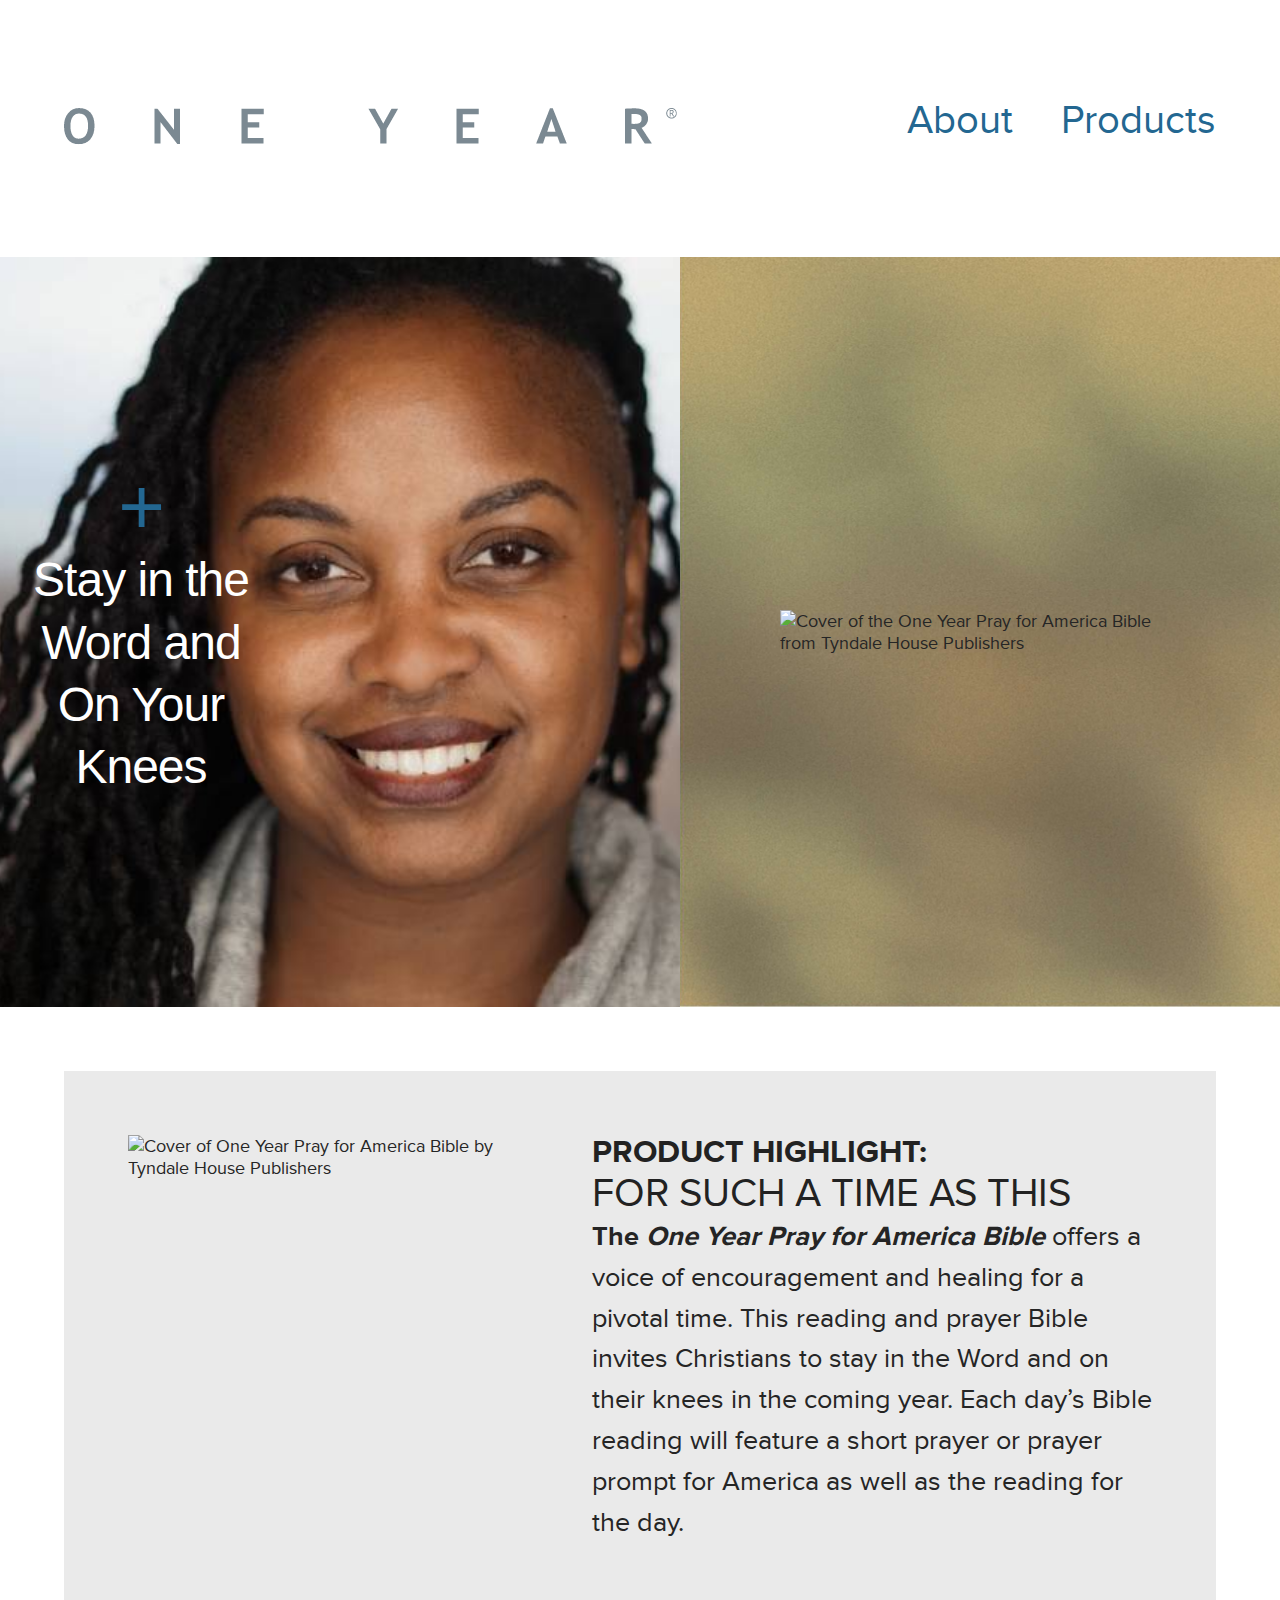
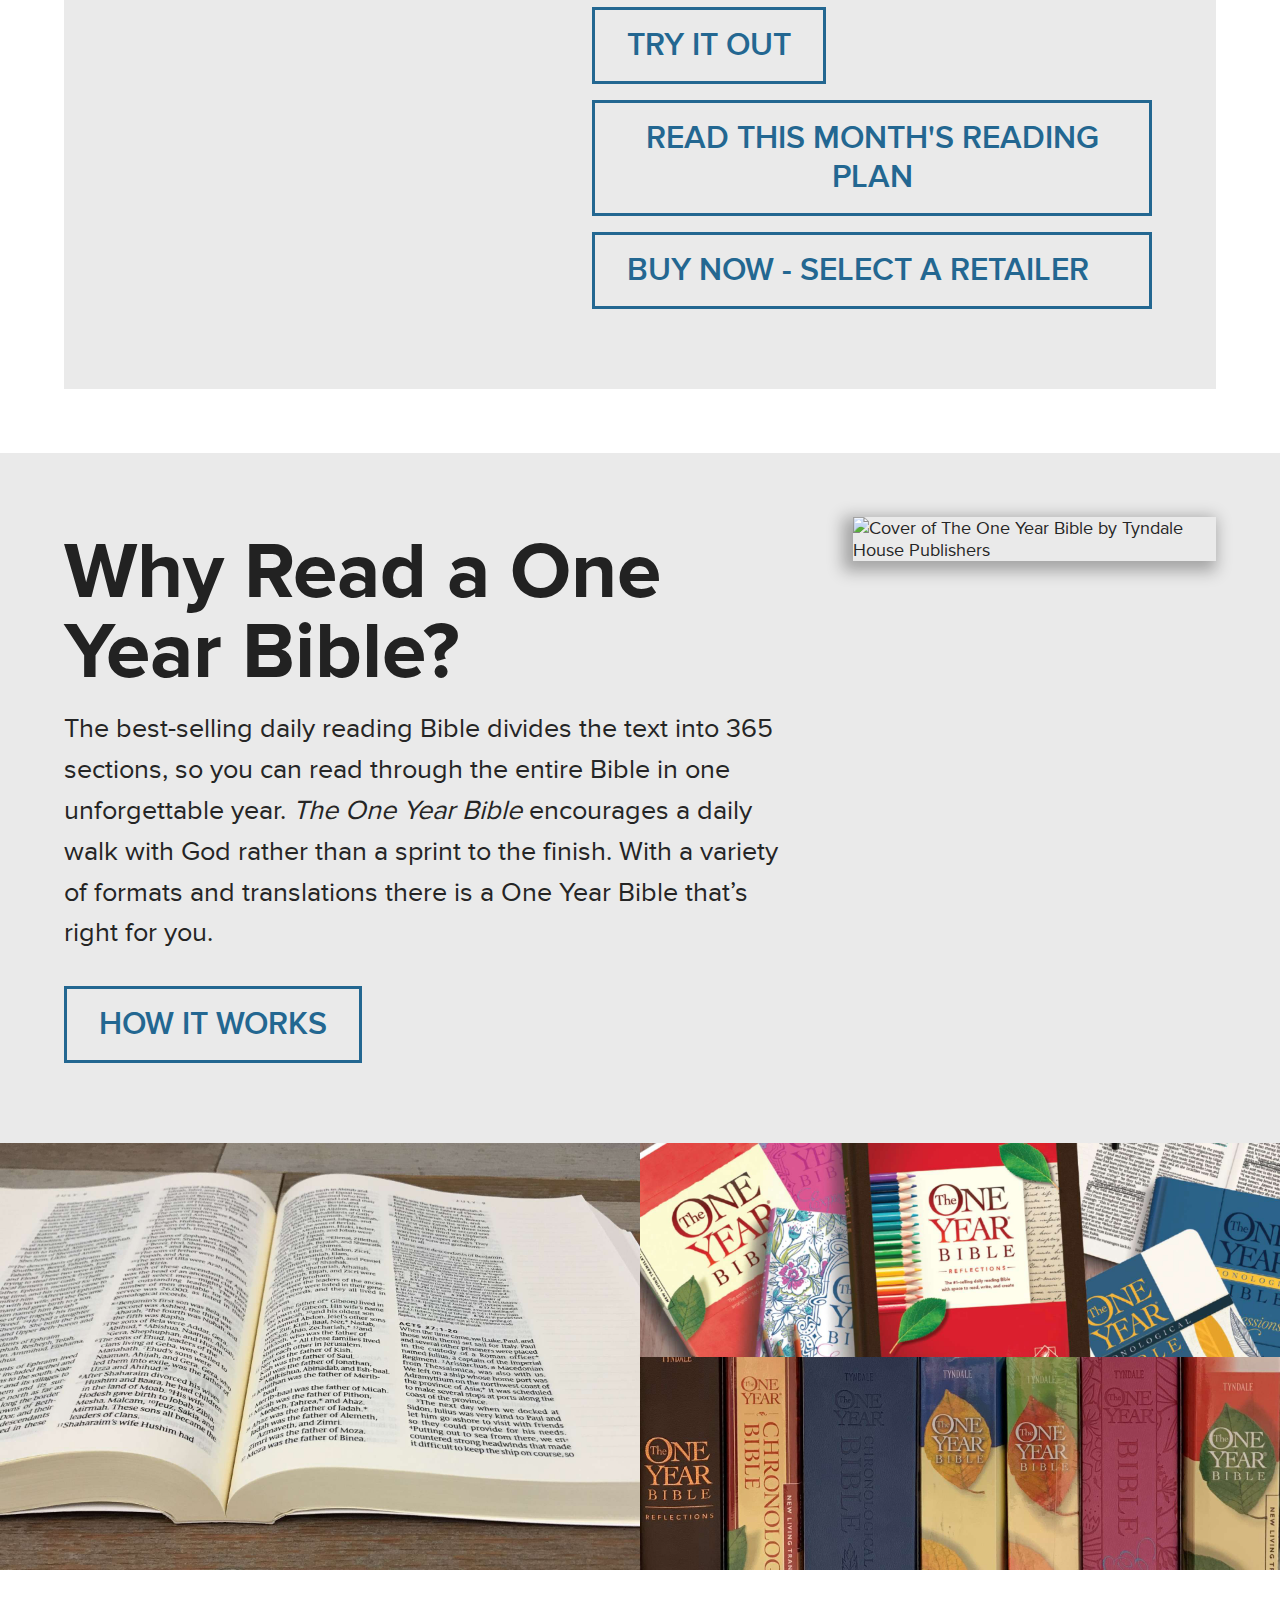
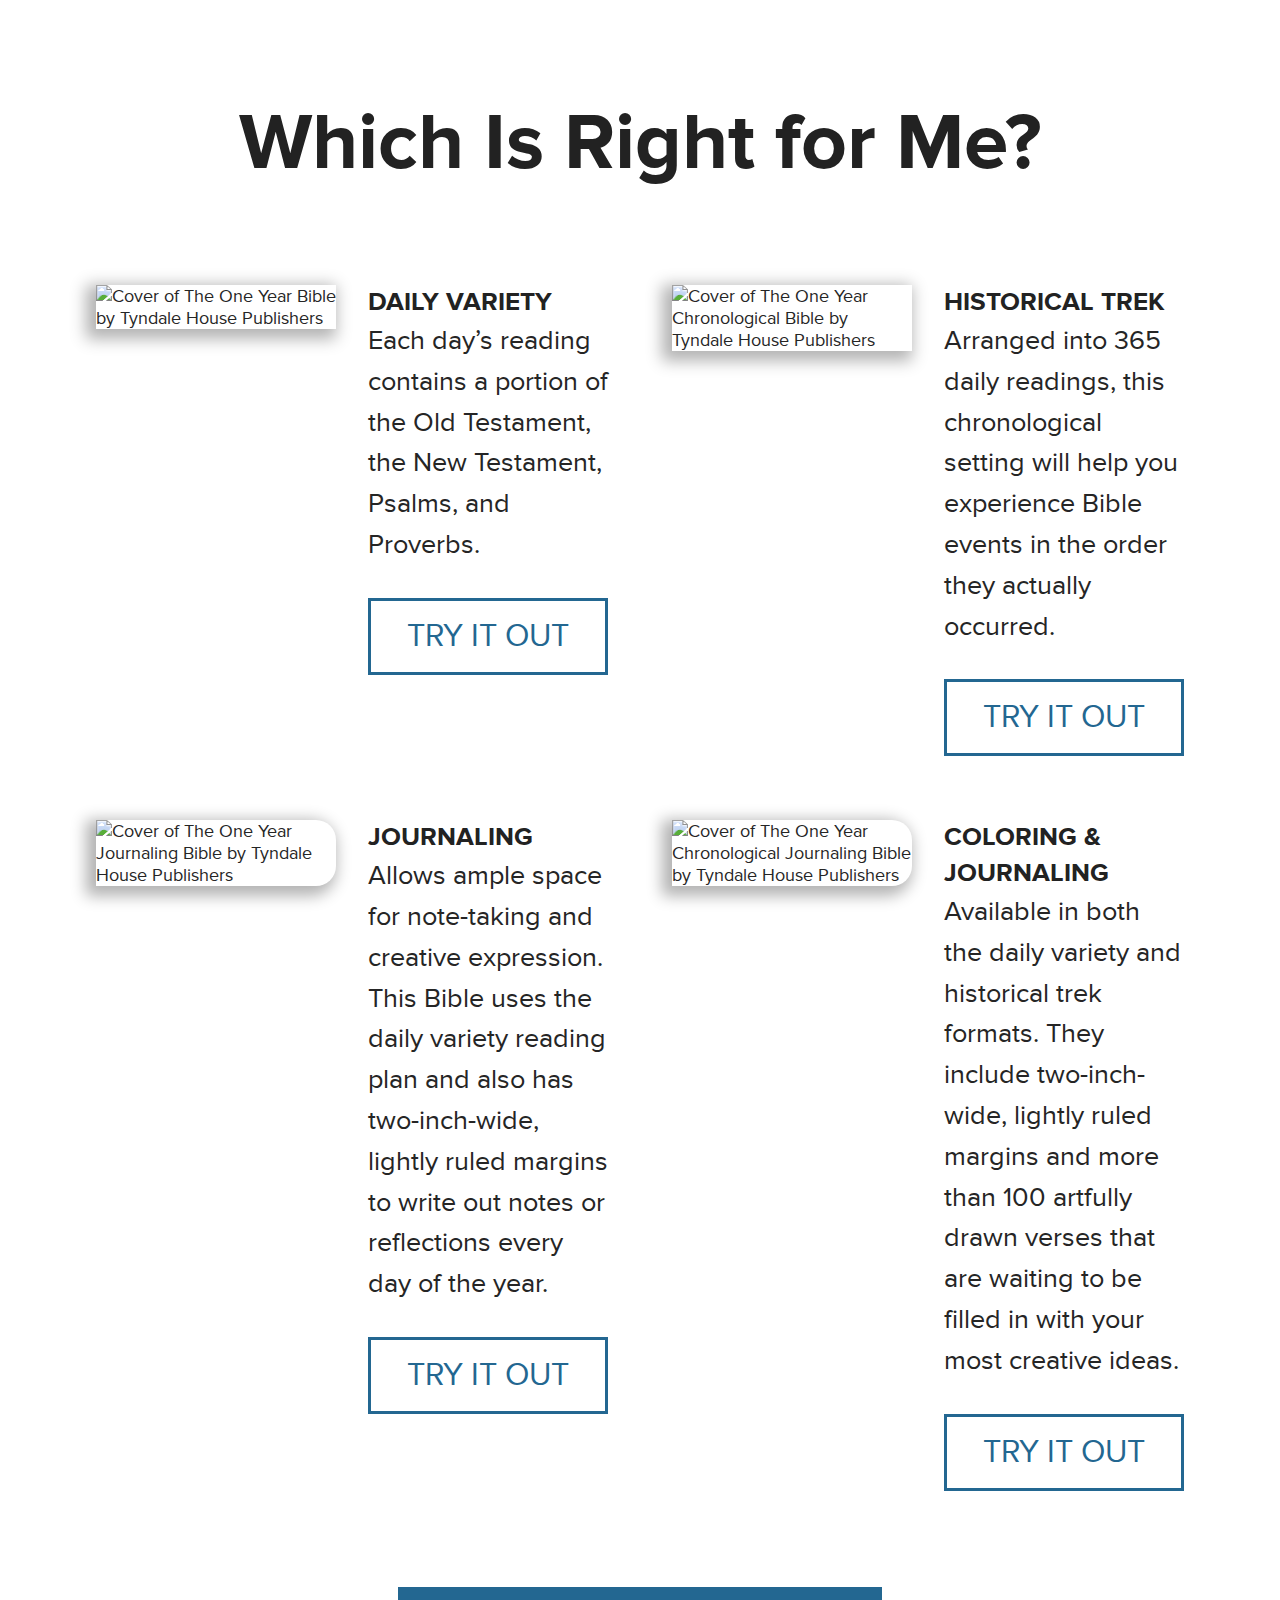
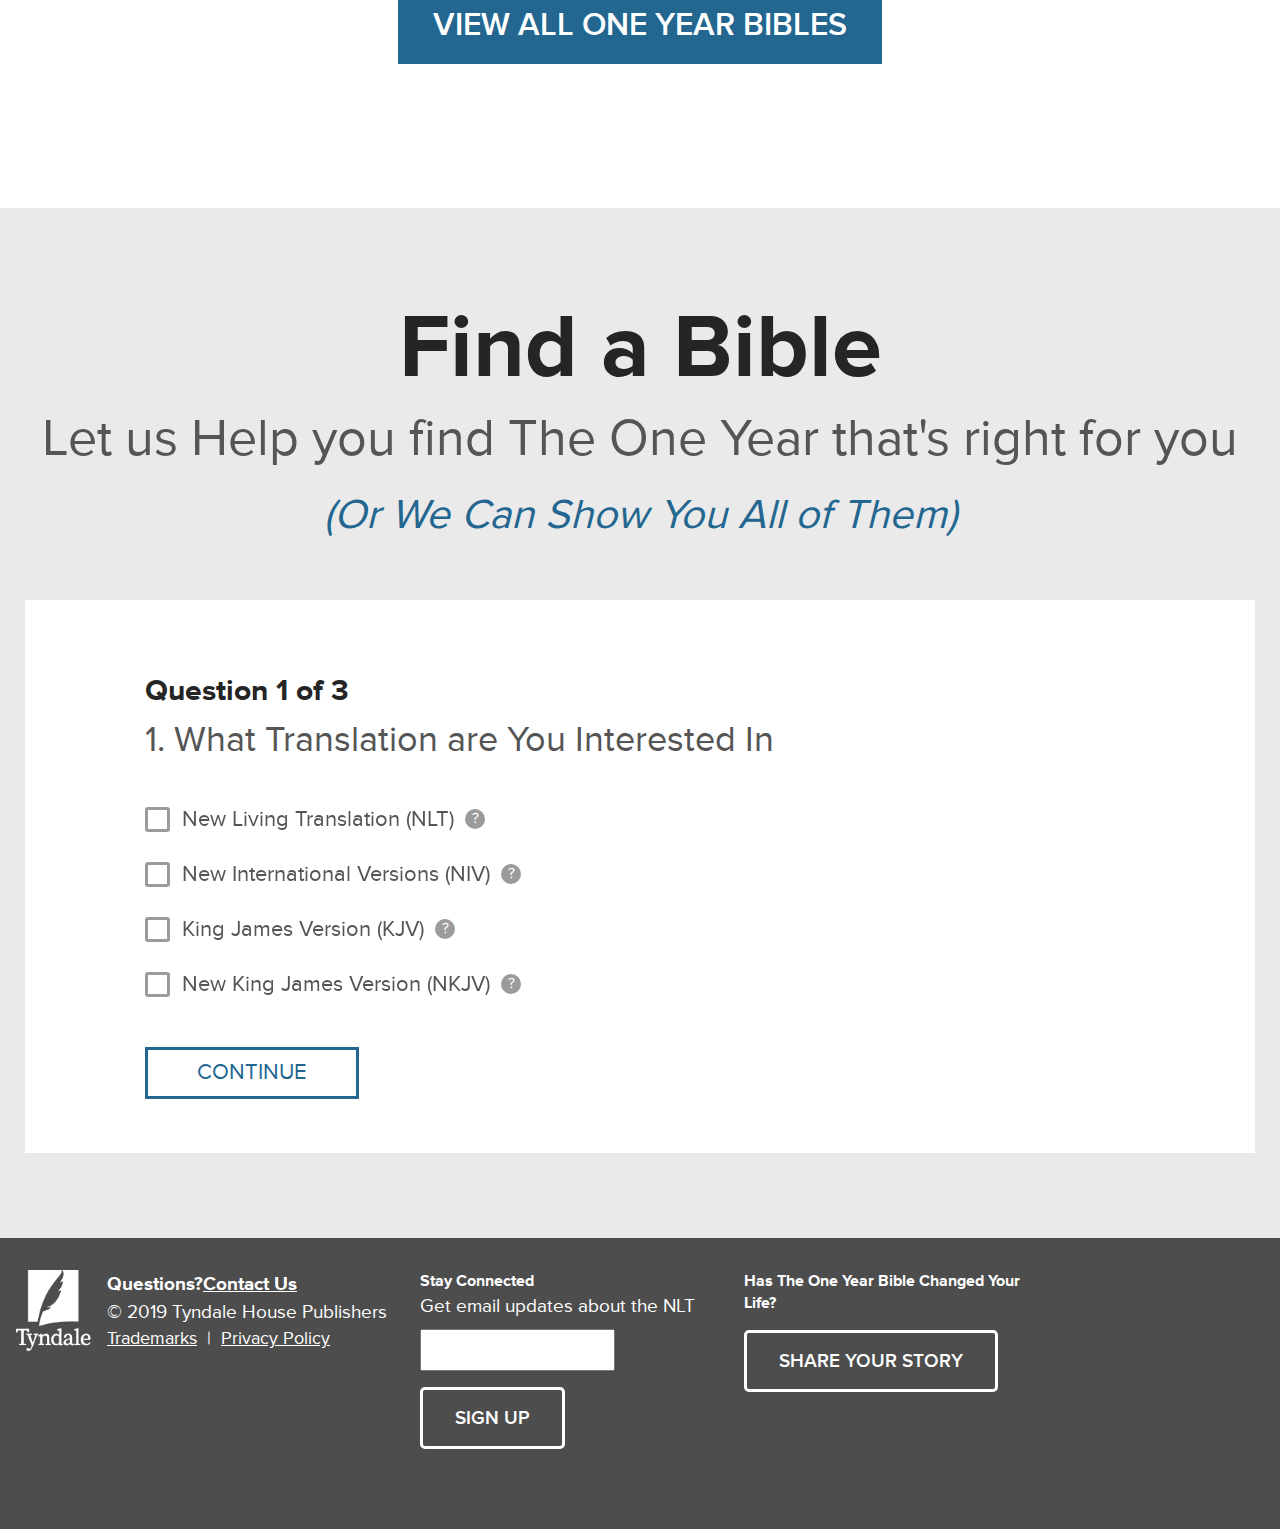
==== index.html @ c06e692d "Initial commit with Bible search" ====
<!DOCTYPE html>
<html lang="en">
  <head>
    <title>One Year Bible | Tyndale House Publishers</title>
    <meta charset="UTF-8"/>
    <meta name="viewport" content="width=device-width, initial-scale=1"/>
    <meta name="Description" content="The One Year Pray for America Bible offers a voice of encouragement and healing for a pivotal time inviting Christians to stay in the Word and on their knees in the coming year. Each day’s Bible reading will feature a short prayer or prayer prompt for America as well as the reading for the day."/>
    <meta name="theme-color" content="#236791"/>
    <!-- Material Design Iconic Font - (http://zavoloklom.github.io/material-design-iconic-font/index.html)-->
    <link rel="stylesheet" href="https://cdnjs.cloudflare.com/ajax/libs/material-design-iconic-font/2.2.0/css/material-design-iconic-font.min.css"/>
    <!-- Load Typekit Fonts-->
    <link rel="stylesheet" href="https://use.typekit.net/jdl2qvq.css"/>
    <!-- Load the main stylesheet-->
    <link rel="stylesheet" href="assets/css/main.css"/>
    <link rel="manifest" href="manifest.json"/>
    <link rel="apple-touch-icon" href="assets/img/apple-icon-180x180.png"/>
	<link rel="stylesheet" href="assets/css/custom.css" />
  </head>
  <body>
    <div id="masthead">
      <div class="section-inner masthead-grid">
        <div class="masthead-logo"><img src="assets/img/logo.png" alt="The One Year Bible logo"/></div>
        <nav class="main-nav">
          <ul class="main-nav-list">
            <li class="main-nav-item"><a class="main-nav-link" href="#about">About</a></li>
            <li class="main-nav-item"><a class="main-nav-link" href="#product-grid">Products</a></li>
            <!--li.main-nav-itema.main-nav-link(href="#search") Search
            -->
          </ul>
        </nav>
      </div>
    </div>
    <section id="hero">
      <div class="hero-inner">
        <div class="hero-text">
          <h1 class="hero-plus">+</h1>
          <h1 class="hero-words">Stay in the Word and On Your Knees</h1>
        </div>
        <div class="hero-book"><img src="https://files.tyndale.com/thpdata/images--covers/HiResJPG/978-1-4964-4373-1.jpg?width=600&amp;quality=60" alt="Cover of the One Year Pray for America Bible from Tyndale House Publishers"/></div>
      </div>
    </section>
    <section id="about">
      <div class="section-inner about-inner">
        <div class="about-text">
          <header>
            <h2 class="about-label">Product Highlight:</h2>
            <h2 class="about-header">For Such a Time as This</h2>
          </header>
          <article>
            <p><span class="bold">The <i>One Year Pray for America Bible</i></span> offers a voice of encouragement and healing for a pivotal time. This reading and prayer Bible invites Christians to stay in the Word and on their knees in the coming year. Each day’s Bible reading will feature a short prayer or prayer prompt for America as well as the reading for the day.</p>
          </article>
          <footer class="about-buttons">
            <div class="about-buttons-wrapper"><a class="button button-ghost" href="https://www.paperturn-view.com/us/tyndale-bibles/one-year-pray-for-america-bible?pid=NTc57082&amp;v=1.8" target="_blank">Try it out</a></div>
            <div class="about-buttons-wrapper"><a class="button button-ghost reading-plan-trigger" href="#0">Read this month's reading plan</a></div>
            <div class="about-buttons-wrapper">
              <div class="button-group"><a class="button button-ghost retailer-button" href="#0">Buy Now - Select a Retailer <i class="zmdi zmdi-chevron-down"></i></a>
                <ul class="button-dropdown-list" hidden="hidden">
                  <li><a class="button-dropdown-list-item" href="https://www.tyndale.com/p/the-one-year-pray-for-america-bible-nlt/9781496443731" target="_blank">Tyndale.com</a></li>
                  <li><a class="button-dropdown-list-item" href="https://www.amazon.com/s?k=9781496443731&amp;tag=tyndalehous06-20" target="_blank">Amazon.com</a></li>
                  <li><a class="button-dropdown-list-item" href="https://www.christianbook.com/Christian/Books/product?isbn=9781496443731&amp;event=AFF&amp;p=1023387" target="_blank">Chriastianbook.com</a></li>
                  <li><a class="button-dropdown-list-item" href="http://bn.com/w/?ean=9781496443731" target="_blank">Barnes & Noble</a></li>
                  <li><a class="button-dropdown-list-item" href="http://parable.com/search?keywords=9781496443731" target="_blank">Parable</a></li>
                  <li><a class="button-dropdown-list-item" href="https://www.indiebound.org/book/9781496443731" target="_blank">IndieBound</a></li>
                  <li><a class="button-dropdown-list-item" href="http://www.walmart.com/search/?query=9781496443731" target="_blank">Walmart</a></li>
                  <li><a class="button-dropdown-list-item" href="http://booksamillion.com/p/9781496443731" target="_blank">Books-A-Million</a></li>
                  <li><a class="button-dropdown-list-item" href="https://getitlocaltoday.com/9781496443731" target="_blank">Get It Local. Today!</a></li>
                </ul>
              </div>
            </div>
          </footer>
        </div>
        <div class="about-image"><img src="https://files.tyndale.com/thpdata/images--covers/HiResJPG/978-1-4964-4373-1.jpg?width=600&amp;quality=60" alt="Cover of One Year Pray for America Bible by Tyndale House Publishers"/></div>
      </div>
      <aside id="reading-plans" hidden="hidden">
        <div class="reading-plans-inner">
          <header>
            <p class="modal-close"><a href="#0"><i class="zmdi zmdi-close"></i></a></p>
            <h3 class="reading-plans-header">Sign up for a reading plan</h3>
          </header>
          <article class="reading-plans-text">
            <p>Join us as we journey through this month’s reading plan in The One Year Pray for America Bible. Delve into God’s Word and use the prayer prompts to help guide you as we join together in asking God to help us bring glory to him as individuals, as communities, and as a nation.</p>
            <p>Once you sign-up, bookmark the link or use your email address to sign in each day to access the plan.</p>
          </article>
          <footer class="reading-plans-form"><form method="post" action="http://www.pages08.net/tyndalehousepublishersinc/TLP3/One_Year_Reading_Plan" pageId="2011606" siteId="47822" parentPageId="2011604" >
<div id="container_EMAIL" class="input-group">
<label>Email Address</label>
<input type="email" name="Email" id="control_EMAIL" label="Email">
</div>
<div id="container_COLUMN214" class="checkbox-group">
<label class="yesNoCheckboxLabel">
<input type="checkbox" name="Subscription One Year Bibles" id="control_COLUMN214" label="I would like more information on One Year Bibles"> I would like more information on One Year Bibles</label>
<div id="container_COLUMN162" class="checkbox-group">
<label class="yesNoCheckboxLabel">
<input type="checkbox" name="Subscription Tyndale Bible Update" id="control_COLUMN162" label="I would like to learn more about the Bibles Tyndale offers"> I would like to learn more about the Bibles Tyndale offers</label>
<div id="errorMessageContainerId" class="formErrorMessages" style="display: none;"></div>
<div class="input-group">
<input class="button button-ghost" type="submit" value="Sign Up">
<input type="hidden" name="formSourceName" value="StandardForm">
<!-- DO NOT REMOVE HIDDEN FIELD sp_exp -->
<input type="hidden" name="sp_exp" value="yes">
</table>
</form>
          </footer>
        </div>
      </aside>
    </section>
    <section id="one-year">
      <div class="section-inner one-year-inner">
        <div class="one-year-text">
          <header>
            <h2 class="one-year-header">Why Read a One Year Bible?</h2>
          </header>
          <article>
            <p>The best-selling daily reading Bible divides the text into 365 sections, so you can read through the entire Bible in one unforgettable year. <i>The One Year Bible</i> encourages a daily walk with God rather than a sprint to the finish. With a variety of formats and translations there is a One Year Bible that’s right for you.</p>
          </article>
          <footer class="one-year-button"><a class="button button-ghost" href="https://www.tyndale.com/nlt/OneYearGuide" target="_blank">How it works</a></footer>
        </div>
        <div class="one-year-image"><img src="https://files.tyndale.com/thpdata/images--covers/HiResJPG/978-1-4143-0204-1.jpg?width=600&amp;quality=60" alt="Cover of The One Year Bible by Tyndale House Publishers"/></div>
      </div>
    </section>
    <section id="photogrid">
      <div class="photo-grid"><img class="photo-grid-featured" src="assets/img/open-bible@2x.jpg" alt=""/><img src="assets/img/one-year-bibles@2x.jpg" alt=""/><img src="assets/img/bible-shelf@2x.jpg" alt=""/></div>
    </section>
    <section id="product-grid">
      <div class="section-inner">
        <header>
          <h2 class="product-grid-header">Which Is Right for Me?</h2>
        </header>
        <div class="product-grid">
          <div class="product-group">
            <div class="product-image"><img src="https://files.tyndale.com/thpdata/images--covers/HiResJPG/978-1-4143-0204-1.jpg?width=600&amp;quality=60" alt="Cover of The One Year Bible by Tyndale House Publishers"/></div>
            <div class="product-text">
              <div class="product-title">
                <h3>Daily Variety</h3>
              </div>
              <div class="product-description">
                <p>Each day’s reading contains a portion of the Old Testament, the New Testament, Psalms, and Proverbs.</p>
              </div>
              <div class="product-button"><a class="button-ghost" href="https://www.paperturn-view.com/?pid=MTk19373&amp;v=1.6" target="_blank">Try it out</a></div>
            </div>
          </div>
          <div class="product-group">
            <div class="product-image"><img src="https://files.tyndale.com/thpdata/images--covers/HiResJPG/978-1-4143-1408-2.jpg?width=600&amp;quality=60" alt="Cover of The One Year Chronological Bible by Tyndale House Publishers"/></div>
            <div class="product-text">
              <div class="product-title">
                <h3>Historical Trek</h3>
              </div>
              <div class="product-description">
                <p>Arranged into 365 daily readings, this chronological setting will help you experience Bible events in the order they actually occurred.</p>
                <div class="product-button"><a class="button-ghost" href="https://www.paperturn-view.com/us/tyndale-bibles/one-year-chronological-bible-sampler?pid=Mjg28715&amp;v=1.6" target="_blank">Try it out</a></div>
              </div>
            </div>
          </div>
          <div class="product-group">
            <div class="product-image"><img class="rounded-corners" src="https://files.tyndale.com/thpdata/images--covers/HiResJPG/978-1-4964-1678-0.jpg?width=600&amp;quality=60" alt="Cover of The One Year Journaling Bible by Tyndale House Publishers"/></div>
            <div class="product-text">
              <div class="product-title">
                <h3>Journaling</h3>
              </div>
              <div class="product-description">
                <p>Allows ample space for note-taking and creative expression. This Bible uses the daily variety reading plan and also has two-inch-wide, lightly ruled margins to write out notes or reflections every day of the year.</p>
              </div>
              <div class="product-button"><a class="button-ghost" href="https://www.paperturn-view.com/us/tyndale-bibles/one-year-bible-reflections?pid=MTk19377&amp;v=1.5" target="_blank">Try it out</a></div>
            </div>
          </div>
          <div class="product-group">
            <div class="product-image"><img class="rounded-corners" src="https://files.tyndale.com/thpdata/images--covers/additional_420/978-1-4964-2017-6.PT01.jpg?width=600&amp;quality=60" alt="Cover of The One Year Chronological Journaling Bible by Tyndale House Publishers"/></div>
            <div class="product-text">
              <div class="product-title">
                <h3>Coloring & Journaling</h3>
              </div>
              <div class="product-description">
                <p>Available in both the daily variety and historical trek formats. They include two-inch-wide, lightly ruled margins and more than 100 artfully drawn verses that are waiting to be filled in with your most creative ideas.</p>
              </div>
              <div class="product-button"><a class="button-ghost" href="https://www.paperturn-view.com/us/tyndale-bibles/one-year-bible-expressions?pid=MTk19375&amp;v=1.7" target="_blank">Try it out</a></div>
            </div>
          </div>
        </div>
        <footer class="product-button-all"><a class="button" href="https://www.tyndale.com/l/one-year-bibles?tab=all&amp;zed=tab-all" target="_blank">View all One Year Bibles</a></footer>
      </div>
    </section>
    <section>
	      <div class="tyfb_wrapper">
        <div class="text-center" id="mainHeading">
            <div class="tyfb_heading">Find a Bible</div>
            <p>Let us Help you find The One Year that's right for you</p>
            <button id="showAllbtn">(Or We Can Show You All of Them)</button>
           
        </div>
        <div class="text-center" id="headingShowAll" style="display: none;">
            <div class="tyfb_heading">All One Year Products</div>
            <button id="newSearchBtn">(Start a new search)</button>
           
        </div>
        <div id="questionDiv" class="tyfb_quesarea">

        </div>

        <div class="tyfb_product-filters" id="resultDiv">
            <h3 class="text-center" id="headerCurrentSelection">Your Current Selections</h3>
            <div class="tyfb_container">
                <div class="tyfb_row tyfb_row--center" id="currentSelections">
                        

                </div>
                <div class="tyfb_search-result" id="noResultDiv" style="display: none;">
                    <p>Your Current Search Returned No Results.</p>
                    <span>Modify your selection above or see our recommended Bibles below.</span>
                </div>
                <div id="suggestedDiv" style="display: none;">
                    <h3 class="text-center">Suggested Bibles:</h3>
                    <p class="tyfb_product-filters__desc">The following results are a close match to your search.</p>
                </div>
                <div class="tyfb_row" id="productDiv">


                </div>
            </div>
        </div>

    </div>
     
	</section>
	<footer class="site-footer" id="colophon">
      <div class="site-footer-inner">
        <div class="site-info">
          <section id="footer-logo"><a href="https://www.tyndale.com/" target="_blank"><img src="assets/img/tyndale-logo.png" alt="Tyndale House Publishers Logo"/></a></section>
          <article class="copyright">
            <p class="copyright-contact">Questions?<a href="https://www.tyndale.com/contact" target="_blank">Contact Us</a></p>
            <p>&copy; 2019 Tyndale House Publishers</p>
            <div class="copyright-links"><a href="https://www.tyndale.com/trademarks" target="_blank">Trademarks</a><span>&nbsp; | &nbsp;</span><a href="https://www.tyndale.com/privacy" target="_blank">Privacy Policy</a></div>
          </article>
        </div>
        <section class="footer-widget email-signup">
          <h4 class="footer-widget-heading">Stay Connected</h4>
          <p class="footer-text">Get email updates about the NLT</p>
          <form action="" method="POST">
            <input class="footer-input" type="email" name="email"/>
            <input class="button footer-button" type="submit" value="Sign Up"/>
          </form>
        </section>
        <section class="footer-widget share-your-story">
          <h4 class="footer-widget-heading">Has the One Year Bible changed your life?</h4><a class="button footer-button" href="https://www.tyndale.com/nlt/share-your-story/" target="_blank">Share Your Story</a>
        </section>
        <section class="social-links">
          <ul>
            <li><a href="https://www.facebook.com/NewLivingTranslation/" target="_blank"><i class="zmdi zmdi-facebook"></i></a></li>
            <li><a href="https://twitter.com/NLTverse" target="_blank"><i class="zmdi zmdi-twitter"></i></a></li>
            <li><a href="https://www.instagram.com/nltbible/" target="_blank"><i class="zmdi zmdi-instagram"></i></a></li>
          </ul>
        </section>
      </div>
    </footer>
    <!-- Loads jQuery (Delete if you're using vanilla JS)-->
    <script src="https://code.jquery.com/jquery-3.4.1.min.js" integrity="sha256-CSXorXvZcTkaix6Yvo6HppcZGetbYMGWSFlBw8HfCJo=" crossorigin="anonymous"></script>
    <!-- Loads app-specific JS-->
    <script src="./assets/js/app.js"></script>
    <!-- Load Google Analytics-->
    <script async="async" src="https://www.googletagmanager.com/gtag/js?id=UA-105226049-10"></script>
	<script src="./assets/js/main.js"></script>
    <script>
      window.dataLayer = window.dataLayer || [];
      function gtag(){dataLayer.push(arguments);}
      gtag('js', new Date());
      
      gtag('config', 'UA-105226049-10');
    </script>
  </body>
</html>
---- assets/css/main.css ----
html {
  font-family: sans-serif;
  -ms-text-size-adjust: 100%;
  -webkit-text-size-adjust: 100%;
}

body {
  margin: 0;
}

article,
aside,
details,
figcaption,
figure,
footer,
header,
hgroup,
main,
menu,
nav,
section,
summary {
  display: block;
}

audio,
canvas,
progress,
video {
  display: inline-block;
  vertical-align: baseline;
}

audio:not([controls]) {
  display: none;
  height: 0;
}

[hidden],
template {
  display: none;
}

a {
  background-color: transparent;
}

a:active,
a:hover {
  outline: 0;
}

abbr[title] {
  border-bottom: 1px dotted;
}

b,
strong {
  font-weight: bold;
}

dfn {
  font-style: italic;
}

h1 {
  font-size: 2em;
  margin: 0.67em 0;
}

mark {
  background: #ff0;
  color: #000;
}

small {
  font-size: 80%;
}

sub,
sup {
  font-size: 75%;
  line-height: 0;
  position: relative;
  vertical-align: baseline;
}

sup {
  top: -0.5em;
}

sub {
  bottom: -0.25em;
}

img {
  border: 0;
}

svg:not(:root) {
  overflow: hidden;
}

figure {
  margin: 1em 40px;
}

hr {
  box-sizing: content-box;
  height: 0;
}

pre {
  overflow: auto;
}

code,
kbd,
pre,
samp {
  font-family: monospace, monospace;
  font-size: 1em;
}

button,
input,
optgroup,
select,
textarea {
  color: inherit;
  font: inherit;
  margin: 0;
}

button {
  overflow: visible;
}

button,
select {
  text-transform: none;
}

button,
html input[type="button"],
input[type="reset"],
input[type="submit"] {
  -webkit-appearance: button;
  cursor: pointer;
}

button[disabled],
html input[disabled] {
  cursor: default;
}

button::-moz-focus-inner,
input::-moz-focus-inner {
  border: 0;
  padding: 0;
}

input {
  line-height: normal;
}

input[type="checkbox"],
input[type="radio"] {
  box-sizing: border-box;
  padding: 0;
}

input[type="number"]::-webkit-inner-spin-button,
input[type="number"]::-webkit-outer-spin-button {
  height: auto;
}

input[type="search"] {
  -webkit-appearance: textfield;
  box-sizing: content-box;
}

input[type="search"]::-webkit-search-cancel-button,
input[type="search"]::-webkit-search-decoration {
  -webkit-appearance: none;
}

fieldset {
  border: 1px solid #c0c0c0;
  margin: 0 2px;
  padding: 0.35em 0.625em 0.75em;
}

legend {
  border: 0;
  padding: 0;
}

textarea {
  overflow: auto;
}

optgroup {
  font-weight: bold;
}

table {
  border-collapse: collapse;
  border-spacing: 0;
}

td,
th {
  padding: 0;
}

* {
  box-sizing: border-box;
}

body {
  background-color: #fff;
  font-size: 18px;
  font-family: proxima-nova, sans-serif;
  color: #252525;
  -webkit-font-smoothing: antialiased;
  -webkit-text-size-adjust: 100%;
}

.button {
  display: inline-block;
  background-color: #236791;
  color: #fff;
  text-decoration: none;
  padding: 16px 32px;
  padding: 1rem 2rem;
  cursor: pointer;
  transition: background-color 200ms ease, color 200ms ease;
  margin-bottom: 16px;
  margin-bottom: 1rem;
  width: 100%;
  text-align: center;
  font-weight: 600;
  border: 3px solid #236791;
  text-transform: uppercase;
}

.button:hover {
  background-color: transparent;
  color: #236791;
}

.button-ghost {
  display: inline-block;
  background-color: transparent;
  color: #236791;
  text-decoration: none;
  padding: 16px 32px;
  padding: 1rem 2rem;
  border: 3px solid #236791;
  cursor: pointer;
  transition: background-color 200ms ease, color 200ms ease;
  text-transform: uppercase;
}

.button-ghost:hover {
  background-color: #236791;
  color: #fff;
}

.button-ghost-inverse {
  display: inline-block;
  background-color: transparent;
  color: #fff;
  text-decoration: none;
  padding: 8px 16px;
  padding: .5rem 1rem;
  border: 1px solid #fff;
  cursor: pointer;
  transition: background-color 200ms ease, color 200ms ease;
}

.button-ghost-inverse:hover {
  background-color: #252525;
  border: 1px solid #252525;
}

a {
  color: #236791;
  transition: color 200ms ease;
}

a:hover {
  color: rgba(35, 103, 145, 0.7);
}

.gigantic, .huge, .large, .bigger, .big,
h1, h2, h3, h4, h5, h6 {
  color: #222;
  font-weight: bold;
}

.gigantic {
  font-size: 110px;
  line-height: 1.09;
  letter-spacing: -2px;
}

.huge, h1 {
  font-size: 68px;
  line-height: 1.05;
  letter-spacing: -1px;
}

.large, h2 {
  font-size: 42px;
  line-height: 1.14;
}

.bigger, h3 {
  font-size: 26px;
  line-height: 1.38;
}

.big, h4 {
  font-size: 22px;
  line-height: 1.38;
}

.small, small {
  font-size: 10px;
  line-height: 1.2;
}

p {
  margin: 0 0 16px 0;
  margin: 0 0 1rem 0;
}

em {
  font-style: italic;
}

strong {
  font-weight: bold;
}

hr {
  border: solid #ddd;
  border-width: 1px 0 0;
  clear: both;
  margin: 10px 0 30px;
  height: 0;
}

.bold {
  font-weight: 700;
}

img {
  width: 100%;
}

.flex-video {
  height: 0;
  margin-bottom: 14.222px;
  margin-bottom: 0.88889rem;
  overflow: hidden;
  padding-bottom: 56%;
  position: relative;
}

.flex-video iframe,
.flex-video object,
.flex-video embed,
.flex-video video {
  height: 100%;
  position: absolute;
  top: 0;
  width: 100%;
  left: 0;
}

.section-inner {
  max-width: 1640px;
  margin: auto;
}

.flex-center {
  display: -ms-flexbox;
  display: flex;
  -ms-flex-pack: center;
      justify-content: center;
  -ms-flex-align: center;
      align-items: center;
}

#masthead {
  background-color: #fff;
  padding: 32px;
  padding: 2rem;
}

.main-nav-list {
  list-style: none;
  padding: 0;
  margin-bottom: 0;
  display: -ms-flexbox;
  display: flex;
  -ms-flex-pack: center;
      justify-content: center;
}

.main-nav-item {
  margin: 16px;
  margin: 1rem;
}

.main-nav-link {
  text-decoration: none;
  font-weight: 200;
  font-size: 16px;
  font-size: 1rem;
}

.hero-inner {
  display: -ms-grid;
  display: grid;
  -ms-grid-columns: 1fr;
      grid-template-columns: 1fr;
}

.hero-text {
  text-align: center;
  padding: 0 0 0 16px;
  padding: 0 0 0 1rem;
  background-image: url(../img/hero-woman@2x.jpg);
  background-position: center left;
  background-size: cover;
  background-repeat: no-repeat;
  min-height: 250px;
  display: -ms-flexbox;
  display: flex;
  -ms-flex-direction: column;
      flex-direction: column;
  -ms-flex-pack: center;
      justify-content: center;
  -ms-flex-align: start;
      align-items: flex-start;
}

.hero-text h1 {
  margin: 0 100% 0 auto;
}

.hero-plus {
  color: #236791;
  font-size: 48px;
  font-size: 3rem;
  font-family: urw-din, sans-serif;
  font-weight: 400;
  width: 150px;
}

.hero-words {
  color: #fff;
  font-size: 24px;
  font-size: 1.5rem;
  font-family: urw-din, sans-serif;
  font-weight: 500;
  line-height: 1.3;
  width: 150px;
}

.hero-book {
  display: none;
  background-image: url(../img/hero-book-bg@2x.jpg);
  background-position: center;
  background-size: cover;
  background-repeat: no-repeat;
}

.hero-book img {
  max-width: 350px;
}

#about {
  position: relative;
}

.about-inner {
  background-color: #EAEAEA;
  padding: 40px;
  padding: 2.5rem;
  display: -ms-grid;
  display: grid;
  -ms-grid-columns: 1fr;
      grid-template-columns: 1fr;
}

.about-text {
  -ms-flex-order: 2;
      order: 2;
}

.about-label {
  font-size: 16px;
  font-size: 1rem;
  text-transform: uppercase;
  margin-bottom: 0;
  font-weight: 700;
}

.about-header {
  font-size: 24px;
  font-size: 1.5rem;
  margin-top: 0;
  font-weight: 400;
  text-transform: uppercase;
}

.about-image {
  -ms-flex-order: 1;
      order: 1;
}

.retailer-button {
  display: -ms-flexbox;
  display: flex;
  -ms-flex-pack: center;
      justify-content: center;
  -ms-flex-align: center;
      align-items: center;
}

.retailer-button.active {
  background-color: #236791;
  color: #fff;
}

.retailer-button i {
  font-size: 32px;
  font-size: 2rem;
  margin-left: 24px;
  margin-left: 1.5rem;
}

.button-group {
  position: relative;
}

.button-dropdown-list {
  position: absolute;
  background-color: #236791;
  top: 51.2px;
  top: 3.2rem;
  left: 0;
  width: 100%;
  list-style: none;
  padding: 0;
}

.button-dropdown-list li a {
  text-decoration: none;
  display: block;
  padding: 16px 32px;
  padding: 1rem 2rem;
  color: #fff;
  text-transform: uppercase;
  transition: background-color 200ms ease, color 200ms ease;
}

.button-dropdown-list li a:hover {
  background-color: #fff;
  color: #236791;
}

#reading-plans {
  position: absolute;
  top: 0;
  left: 0;
  height: 100%;
  width: 100%;
  padding: 0;
  background-color: rgba(37, 37, 37, 0.7);
  -ms-flex-pack: center;
      justify-content: center;
  -ms-flex-align: center;
      align-items: center;
}

.checkbox-group {
  margin-bottom: 8px;
  margin-bottom: .5rem;
}

.reading-plans-inner {
  padding: 24px;
  padding: 1.5rem;
  width: 80%;
  height: 100%;
  height: 90%;
  background-color: #fff;
  box-shadow: 3px 3px 30px 5px rgba(37, 37, 37, 0.3);
}

.modal-close {
  margin: 0;
  text-align: right;
}

.reading-plans-header {
  text-transform: uppercase;
  font-weight: 400;
  line-height: 1.2;
}

.reading-plans-text p {
  font-size: 16px;
  font-size: 1rem;
}

.reading-plans-form input[type="email"] {
  padding: 8px;
  padding: .5rem;
  box-sizing: border-box;
  width: 100%;
  max-width: 300px;
}

.reading-plans-form input[type="submit"] {
  font-size: 19.2px;
  font-size: 1.2rem;
}

.reading-plans-form label {
  margin: 0 0 8px;
  margin: 0 0 .5rem;
  display: block;
}

.reading-plans-form .input-group {
  margin: 32px 0;
  margin: 2rem 0;
}

#one-year {
  padding: 40px;
  padding: 2.5rem;
  background-color: #EAEAEA;
}

.one-year-inner {
  display: -ms-grid;
  display: grid;
  -ms-grid-columns: 1fr;
      grid-template-columns: 1fr;
}

.one-year-text {
  -ms-flex-order: 2;
      order: 2;
}

.one-year-header {
  margin: 16px 0;
  margin: 1rem 0;
  font-size: 32px;
  font-size: 2rem;
}

.one-year-image img {
  box-shadow: -5px 5px 15px 5px rgba(0, 0, 0, 0.3);
}

.one-year-button {
  margin-top: 32px;
  margin-top: 2rem;
}

#photogrid img {
  display: block;
}

.photo-grid {
  display: -ms-grid;
  display: grid;
  -ms-grid-columns: 1fr;
      grid-template-columns: 1fr;
}

#product-grid {
  padding: 40px;
  padding: 2.5rem;
}

.product-grid-header {
  text-align: center;
  margin: 0 initial initial;
}

.product-grid {
  display: -ms-flexbox;
  display: flex;
  -ms-flex-wrap: wrap;
      flex-wrap: wrap;
  -ms-flex-pack: distribute;
      justify-content: space-around;
}

.product-group {
  margin: 16px 8px;
  margin: 1rem .5rem;
}

.product-image img {
  box-shadow: -5px 5px 15px 5px rgba(0, 0, 0, 0.3);
}

.rounded-corners {
  border-radius: 0px 20px 20px 0px;
}

.product-title h3 {
  text-transform: uppercase;
}

.product-button {
  margin-top: 32px;
  margin-top: 2rem;
}

.product-button-all {
  margin: 64px 0 32px;
  margin: 4rem 0 2rem;
}

@supports (display: grid) {
  .product-grid {
    display: -ms-grid;
    display: grid;
    -ms-grid-columns: 1fr;
        grid-template-columns: 1fr;
    -ms-grid-rows: auto;
        grid-template-rows: auto;
    grid-gap: 3rem 2rem;
  }
  .product-group {
    margin: 0;
  }
}

.site-footer {
  background-color: #4D4D4D;
  padding: 32px 16px;
  padding: 2rem 1rem;
}

.site-footer p,
.site-footer .button {
  font-size: 19.2px;
  font-size: 1.2rem;
}

.site-footer-inner {
  max-width: 1640px;
  margin: auto;
}

#footer-logo {
  width: 75px;
  margin-right: 16px;
  margin-right: 1rem;
}

.copyright {
  color: #fff;
}

.copyright p {
  margin: 0;
}

.copyright a {
  color: #fff;
}

.copyright-contact {
  font-weight: 700;
}

.email-signup {
  margin: 32px 0;
  margin: 2rem 0;
}

.footer-input {
  padding: 8px;
  padding: .5rem;
  box-sizing: border-box;
  display: block;
}

.footer-widget-heading {
  margin: 0;
  font-size: 16px;
  font-size: 1rem;
  color: #fff;
  text-transform: capitalize;
}

.footer-widget {
  margin: 32px 0;
  margin: 2rem 0;
}

.footer-button {
  background: transparent;
  border: 3px solid #fff;
  border-radius: 5px;
  font-size: 16px;
  font-size: 1rem;
  color: #fff;
  display: inline-block;
  margin-top: 16px;
  margin-top: 1rem;
}

.footer-button:hover {
  background-color: #fff;
  color: #236791;
  border: 3px solid #fff;
}

.footer-text {
  color: #fff;
  margin: 0 0 8px;
  margin: 0 0 .5rem;
}

.footer-submit {
  padding: 8px 16px;
  padding: .5rem 1rem;
  margin-top: 16px;
  margin-top: 1rem;
}

.social-links ul {
  list-style: none;
  padding: 0;
  margin: 0;
  display: -ms-flexbox;
  display: flex;
}

.social-links ul li {
  color: #fff;
  margin-right: 16px;
  margin-right: 1rem;
}

.social-links ul li a {
  color: #fff;
  transition: color 300ms ease;
}

.social-links ul li a:hover {
  color: rgba(255, 255, 255, 0.7);
}

.social-links ul li i {
  font-size: 40px;
  font-size: 2.5rem;
}

#thanks {
  padding: 32px;
  padding: 2rem;
}

#thanks .button {
  font-size: 19.2px;
  font-size: 1.2rem;
}

.thanks-inner {
  max-width: 800px;
  margin: auto;
}

@media (min-width: 750px) and (max-width: 1239px) {

  .button {
    width: auto;
  }

  p {
    font-size: 1.3rem;
    line-height: 1.5;
  }

  .main-nav-item {
    margin: 0 0 0 1.5rem;
  }

  #about {
    padding: 2rem;
  }

  .about-inner {
    -ms-grid-columns: 300px 1fr;
        grid-template-columns: 300px 1fr;
    grid-column-gap: 2rem;
  }

  .about-label {
    font-size: 1.5rem;
  }

  .about-header {
    font-size: 2rem;
  }

  .about-buttons {
    margin-top: 2rem;
  }

  #product-grid {
    padding: 2rem 4rem;
  }

  .product-button-all {
    text-align: center;
  }
}

@media (min-width: 1240px) {

  .button {
    font-size: 2rem;
    width: auto;
  }

  .main-nav-item {
    margin: 0 0 0 3rem;
  }

  .main-nav-link {
    font-size: 2.5rem;
  }

  .hero-book {
    display: -ms-flexbox;
    display: flex;
    -ms-flex-pack: center;
        justify-content: center;
    -ms-flex-align: center;
        align-items: center;
    padding: 3rem;
  }

  .hero-book img {
    max-width: 400px;
  }

  .about-inner {
    -ms-grid-columns: 400px 1fr;
        grid-template-columns: 400px 1fr;
    grid-column-gap: 4rem;
    padding: 4rem;
  }

  .about-label {
    font-size: 2rem;
  }

  .about-header {
    font-size: 2.5rem;
  }

  .about-buttons {
    margin-top: 4rem;
  }

  #reading-plans {
    padding: 2.5rem;
    margin: auto;
  }

  .reading-plans-inner {
    width: 80%;
    height: 90%;
    padding: 2rem 4rem;
  }

  .reading-plans-text p {
    font-size: 1.2rem;
  }

  #product-grid {
    padding: 4rem 6rem;
  }

  .product-title h3 {
    margin-top: 0;
  }

  .product-button .button-ghost {
    width: 100%;
    text-align: center;
    font-size: 2rem;
  }

  .product-group {
    display: -ms-grid;
    display: grid;
    -ms-grid-columns: 1fr 1fr;
        grid-template-columns: 1fr 1fr;
    grid-column-gap: 2rem;
  }

  #thanks {
    padding: 4rem;
  }
}

@media (min-width: 1240px) and (max-width: 1639px) {

  p {
    font-size: 1.7rem;
    line-height: 1.5;
  }

  .hero-inner {
    -ms-grid-columns: 1fr 600px;
        grid-template-columns: 1fr 600px;
  }

  #about {
    padding: 4rem;
  }

  #one-year {
    padding: 4rem;
  }

  .product-button-all {
    text-align: center;
    margin: 6rem 0 4rem;
  }
}

@media (min-width: 1640px) {

  p {
    font-size: 2rem;
    line-height: 1.5;
  }

  .hero-inner {
    -ms-grid-columns: 1fr 1000px;
        grid-template-columns: 1fr 1000px;
  }

  .hero-text {
    min-height: 1000px;
    background-position: center;
  }

  .hero-text h1 {
    max-width: 1640px;
    margin: 0 55% 0 auto;
  }

  .hero-plus {
    font-size: 7rem;
    width: 350px;
  }

  .hero-words {
    font-size: 4rem;
    width: 350px;
  }

  #about {
    padding: 8rem;
  }

  #one-year {
    padding: 10rem 0;
  }

  .one-year-inner {
    -ms-grid-columns: 1fr 600px;
        grid-template-columns: 1fr 600px;
    grid-column-gap: 6rem;
  }

  .product-grid-header {
    margin: 6rem 0 8rem;
    font-size: 5rem;
  }

  .product-button-all {
    text-align: center;
    margin: 10rem 0 6rem;
  }

  .product-grid {
    -ms-grid-columns: (1fr)[2];
        grid-template-columns: repeat(2, 1fr);
    grid-gap: 8rem;
  }
}

@media (min-width: 600px) {

  .two-up {
    display: -ms-flexbox;
    display: flex;
    -ms-flex-align: center;
        align-items: center;
  }

  .site-footer-inner {
    display: -ms-flexbox;
    display: flex;
    -ms-flex-wrap: wrap;
        flex-wrap: wrap;
  }

  .site-info {
    -ms-flex: 0 1 35%;
        flex: 0 1 35%;
    margin-right: 1rem;
  }

  .footer-widget {
    -ms-flex: 0 1 30%;
        flex: 0 1 30%;
    padding: 0 1rem;
    margin: 0 0 2rem;
  }

  .social-links {
    -ms-flex: 0 1 20%;
        flex: 0 1 20%;
  }

  .social-links ul li {
    margin-right: 2rem;
  }
}

@media (min-width: 750px) {

  .masthead-grid {
    display: -ms-grid;
    display: grid;
    -ms-grid-columns: 1fr 1fr;
        grid-template-columns: 1fr 1fr;
    -ms-flex-align: center;
        align-items: center;
    padding: 4rem 2rem;
  }

  .main-nav-list {
    -ms-flex-pack: end;
        justify-content: flex-end;
    margin-bottom: 1rem;
  }

  .one-year-text {
    -ms-flex-order: initial;
        order: initial;
  }
}

@media (min-width: 1200px) {

  .masthead-logo img {
    width: auto;
  }
}

@media (min-width: 400px) and (max-width: 749px) {

  .main-nav-link {
    font-size: 1.5rem;
  }
}

@media (min-width: 750px) and (max-width: 899px) {

  .main-nav-link {
    font-size: 1rem;
  }
}

@media (min-width: 900px) and (max-width: 1239px) {

  .main-nav-link {
    font-size: 1.5rem;
  }
}

@media (min-width: 500px) and (max-width: 749px) {

  .hero-text {
    min-height: 400px;
  }

  .hero-words {
    font-size: 2.5rem;
    width: 250px;
  }
}

@media (min-width: 750px) and (max-width: 1639px) {

  .hero-text {
    min-height: 750px;
    background-position: center;
  }

  .hero-text h1 {
    max-width: 1640px;
    margin: 0 65% 0 auto;
  }

  .hero-words {
    font-size: 3rem;
    width: 250px;
  }

  .product-grid-header {
    margin: 4rem 0 6rem;
    font-size: 5rem;
  }
}

@media (min-width: 500px) and (max-width: 1639px) {

  .hero-plus {
    font-size: 5rem;
    width: 250px;
  }
}

@media (min-width: 850px) {

  .retailer-button {
    -ms-flex-pack: justify;
        justify-content: space-between;
  }
}

@media (min-width: 750px) and (max-width: 999px) {

  .one-year-inner {
    -ms-grid-columns: 1fr 200px;
        grid-template-columns: 1fr 200px;
    grid-column-gap: 2rem;
  }
}

@media (min-width: 1000px) and (max-width: 1639px) {

  .one-year-inner {
    -ms-grid-columns: 2fr 1fr;
        grid-template-columns: 2fr 1fr;
    grid-column-gap: 4rem;
  }
}

@media (min-width: 1000px) {

  .one-year-header {
    font-size: 5rem;
    line-height: 1;
  }
}

@media (min-width: 800px) {

  .photo-grid {
    -ms-grid-columns: (1fr)[2];
        grid-template-columns: repeat(2, 1fr);
  }

  .photo-grid-featured {
    -ms-grid-row-span: 2;
    -ms-grid-row: 1;
        grid-row: 1 / span 2;
  }
}

@media (min-width: 500px) {

  .product-group {
    -ms-flex: 0 1 45vw;
        flex: 0 1 45vw;
  }

  .site-info {
    display: -ms-flexbox;
    display: flex;
  }
}

@media (min-width: 500px) and (max-width: 1239px) {

  .product-grid {
    -ms-grid-columns: (1fr)[2];
        grid-template-columns: repeat(2, 1fr);
    grid-gap: 2rem;
  }
}

@media (min-width: 1240px) and (max-width: 1640px) {

  .product-grid {
    -ms-grid-columns: (1fr)[2];
        grid-template-columns: repeat(2, 1fr);
    grid-gap: 4rem;
  }
}

@media (min-width: 900px) {

  .site-footer-inner {
    -ms-flex-wrap: nowrap;
        flex-wrap: nowrap;
  }
}
---- assets/css/custom.css ----
@font-face {
  font-family:"proxima-nova";
  src:url([data-uri]);
  font-style:normal;font-weight:400;
  }
  
  @font-face {
  font-family:"proxima-nova";
  src:url([data-uri]);
  font-style:normal;font-weight:600;
  }
  
  @font-face {
  font-family:"proxima-nova";
  src:url([data-uri]);
  font-style:normal;font-weight:700;
  }
  


*{
    padding:0;
    margin:0;
    -webkit-box-sizing: border-box;
    -moz-box-sizing: border-box;
    box-sizing: border-box;
}
.tyfb_wrapper{
    background: #eaeaea;
    padding:85px 25px;
    font-family:"proxima-nova";
}
.tyfb_wrapper .text-center{
    text-align: center;
}
.tyfb_wrapper .text-center p{
  color:#555555;
  font-size: 52px;
  line-height: 60px;
}
.tyfb_wrapper .text-center .tyfb_heading {
  margin-bottom: 6px;
  color: #252525;
  font-size: 90px;
  line-height: 110px;
  font-weight: 700;
}
.tyfb_wrapper .text-center button{
    color:#236791;
    font-size: 42px;
  line-height: 60px;
  font-style: italic;
  text-decoration: none;
  border: 0px;
  cursor:pointer;
  background: transparent;
}
.tyfb_wrapper .text-center button:hover,.tyfb_wrapper .text-center button:focus{
  text-decoration: underline;
  outline: none;
}
.tyfb_quesarea{
    background: #fff;
    max-width:1365px;
    margin:55px auto 0;
    padding:70px 120px 54px;
    min-height:490px;
}
.tyfb_quesarea .tyfb_heading {
  margin-bottom: 6px;
  color: #252525;
  font-size: 30px;
  line-height: 42px;
  font-weight: 700;
}
.tyfb_quesarea .tyfb_ques{
  color: #555;
  font-size: 36px;
  line-height: 44px;
  font-weight: 400;
}
.tyfb_option .cbx {
    margin: auto;
    -webkit-user-select: none;
    user-select: none;
    cursor: pointer;
    display: inline-block;
    position: relative;
  }
  .tyfb_option .cbx span {
    display: inline-block;
    vertical-align: middle;
    transform: translate3d(0, 0, 0);
    font-size: 22px;
    line-height: 35px;
    color: #555555;
  }
  .tyfb_option .cbx .chk-options{
   padding-left:37px;
  }
  .tyfb_option .cbx .tyfb_chk:first-child {
    position: absolute;
    width: 25px;
    height: 25px;
    border-radius: 3px;
    transform: scale(1);
    vertical-align: middle;
    border: 3px solid #9B9B9B;
    transition: all 0.2s ease;
    margin-right: 8px;
    top:5px;
  }
  .tyfb_option .cbx .tyfb_chk:first-child svg {
    position: absolute;
    top: 4px;
    left: 3px;
    fill: none;
    stroke: #fff;
    stroke-width: 3px;
    stroke-linecap: round;
    stroke-linejoin: round;
    stroke-dasharray: 16px;
    stroke-dashoffset: 16px;
    transition: all 0.3s ease;
    transition-delay: 0.1s;
    transform: translate3d(0, 0, 0);
  }
  .tyfb_option .cbx .tyfb_chk:first-child:before {
    content: "";
    width: 100%;
    height: 100%;
    background: #fff;
    display: block;
    transform: scale(0);
    opacity: 1;
    border-radius: 50%;
  }
  .tyfb_option .cbx .tyfb_chk:last-child {
    padding-left: 8px;
  }
  .tyfb_option .cbx:hover .tyfb_chk:first-child {
    border-color: #9B9B9B;
  }
  
  .tyfb_option .inp-cbx:checked + .cbx .tyfb_chk:first-child {
    background: #fff;
    border-color: #9B9B9B;
  }
  .tyfb_option .inp-cbx:checked + .cbx .tyfb_chk:first-child svg {
    stroke-dashoffset: 0;
    stroke: #000;
  }
  /* .tyfb_option .inp-cbx:checked + .cbx .tyfb_chk:first-child:before {
    transform: scale(3.5);
    opacity: 0;
  } */
  .tyfb_heading{
      margin-bottom: 6px;
  }
  .tyfb_opt{
    margin: 40px 0 0 0;
  }
  .tyfb_option{
      margin-bottom: 20px;
  }
  .tyfb_btn {
    border: 3px solid #236791;
    text-transform: uppercase;
    color: #236791;
    padding: 8px 15px;
    background: #fff;
    margin-top: 25px;
    cursor: pointer;
    min-width:214px;
    text-align: center;
    font-size: 22px;
    line-height: 30px;
    font-weight:500;
    transition:.3s all;
}
.tyfb_btn:hover{
  background: #236791;
  color:#fff;
}
.tyfb_btn:focus{
  outline: none;
}
/***** tooltip ******/
.tyfb_tooltip, .tyfb_option .cbox .tyfb_tooltip {
    position: relative;
    display: inline-block;
    background: #9B9B9B;
    border-radius: 50%;
    width: 20px;
    height: 20px;
    text-align: center;
    color: #fff !important; 
    font-size: 15px!important; 
    line-height: 20px!important; 
    cursor: pointer;
    margin-left: 6px;
}
.tyfb_tooltip.active{
  background: #236791;
}
.tyfb_tooltip i,.tyfb_option .cbox .tyfb_tooltip i{
  font-style: normal;
  color:#fff;
}
.tyfb_tooltip .tooltiptext ,.tyfb_option .cbox .tyfb_tooltip .tooltiptext {
    visibility: hidden;
    width: 120px;
    background-color: #555;
    color: #fff !important; 
    text-align: center;
    border-radius: 6px;
    padding: 5px 0;
    position: absolute;
    z-index: 1;
    bottom: 125%;
    left: 50%;
    margin-left: -60px;
    opacity: 0;
    transition: opacity 0.3s;
    font-size:15px!important; 
    line-height: 20px!important; 
}

.tyfb_tooltip .tooltiptext::after {
    content: "";
    position: absolute;
    top: 100%;
    left: 50%;
    margin-left: -5px;
    border-width: 5px;
    border-style: solid;
    border-color: #555 transparent transparent transparent;
}

.tyfb_tooltip:hover .tooltiptext {
    visibility: visible;
    opacity: 1;
}

/** radio ***/
.tyfb_opt .radio,.tyfb_option .radio{
  position: relative;
  cursor: pointer;
}
.tyfb_opt .radio .label,.tyfb_option .radio .label {
  position: relative;
  display: block;
  float: left;
  margin-right: 10px;
  width: 20px;
  height: 20px;
  border: 2px solid #9B9B9B;
  border-radius: 100%;
  -webkit-tap-highlight-color: transparent;
}
.tyfb_opt .radio .label:after,.tyfb_option .radio .label:after {
  content: '';
  position: absolute;
  top: 3px;
  left: 3px;
  width: 10px;
  height: 10px;
  border-radius: 100%;
  background: #555555;
  transform: scale(0);
  transition: all 0.2s ease;
  opacity: 0.08;
  pointer-events: none;
}
.tyfb_opt .radio:hover .label:after,.tyfb_option .radio:hover .label:after{
  transform: scale(3.6);
}
.tyfb_opt .radio .radio-txt{
  font-size: 22px;
  line-height: 35px;
  color: #555555;
  position: relative;
  top: -5px;
}
.tyfb_opt input[type="radio"]:checked + .label,.tyfb_option input[type="radio"]:checked + .label {
  border-color: #9B9B9B;
}
.tyfb_opt input[type="radio"]:checked + .label:after,.tyfb_option input[type="radio"]:checked + .label:after{
  transform: scale(1);
  transition: all 0.2s cubic-bezier(0.35, 0.9, 0.4, 0.9);
  opacity: 1;
}
.tyfb_opt .hidden ,.tyfb_option .hidden{
  display: none;
}
/***** product *****/
.tyfb_container {
  padding-right: 15px;
  padding-left: 15px;
  margin-right: auto;
  margin-left: auto;
  max-width:1365px;
}
.tyfb_product-filters h3{
  font-size: 36px;
  line-height: 42px;
  color:#252525;
  margin-top:70px;
  margin-bottom: 20px;
}
.tyfb_row {
  display: -ms-flexbox;
  display: flex;
  -ms-flex-wrap: wrap;
  flex-wrap: wrap;
  margin-right: -15px;
  margin-left: -15px;
}
.tyfb_row:after {
  clear: both;
  display: table;
  content: " ";
}
.tyfb_row:before {
  display: table;
  content: " ";
}
.tyfb_col-sm-3 {
  position: relative;
  min-height: 1px;
  padding-right: 15px;
  padding-left: 15px;
  margin-bottom: 90px;
  flex: 0 0 100%;
  max-width: 100%;
}
.tyfb_prd-im{
  margin: 20px 0 10px;
}
.tyfb_prd-im img{
  max-width:100%;
}
.tyfb_prd-content{
  font-size: 30px;
  line-height: 36px;
}
.tyfb_prd-content p, .tyfb_prd-content__price {
  color: #252525;
  margin-bottom: 4px;
}

.tyfb_prd-content__type,.tyfb_prd-content__price,.tyfb_prd-content__detail{
  display: block;
}
.tyfb_prd-content__type{
  font-size: 24px;
  line-height: 30px;
  color: #252525;
  margin-bottom: 5px;
}
.tyfb_prd-content__detail{
  color: #236791!important;
  font-weight: 700!important;
  display: block!important;
  cursor: pointer!important;
  font-size: 30px!important;
}
.tyfb_prd-content a{
  font-size: 24px;
  line-height: 32px;
  color:#252525;
  font-weight: 700;
  display: inline-block;
  margin:10px 0 0 0;
  text-decoration: none;
  cursor: text;
}
.tyfb_prd-content__selectpicker{
  display: block;
  width: 100%;
  font-size: 20px;
  line-height: 1.5;
  color: #252525;
  background-color: #fff;
  background-clip: padding-box;
  border: 1px solid #252525;
  border-radius: 4px;
  max-width:325px;
  transition: border-color .15s ease-in-out,box-shadow .15s ease-in-out;
  margin-top:5px;
  padding-left: 10px;
}
select.tyfb_prd-content__selectpicker:not([size]):not([multiple]) {
  height: calc(40px + 2px);
}
select {
  text-transform: none;
  margin: 0;
  font-family: inherit;
}
.tyfb_row .tyfb_filter-col:first-child { 
  margin-left:0;
}
.tyfb_filter-col {
  display: inline;
  margin-left: 25px;
 
}
.tyfb_option.tyfb_option--inline {
  display: inline-block;
  margin-bottom: 20px;
}
.tyfb_filter-col strong{
  font-size: 22px;
  line-height: 30px;
  color: #252525;
  text-transform: uppercase;
  vertical-align: middle;
  margin-right: 12px;
}
.tyfb_option.tyfb_option--inline .cbx{
  margin-right: 12px;
}
.tyfb_option.tyfb_option--inline .radio .label{
  margin-right:6px;
}
.tyfb_option.tyfb_option--inline .radio {
  margin-right: 17px;
}
.tyfb_option.tyfb_option--inline .cbx .chk-options {
  width: auto;
}
.tyfb_option.tyfb_option--inline .cbx .tyfb_chk:first-child{
  margin-right: 4px;
}
.tyfb_option.tyfb_option--inline .cbx .tyfb_chk:first-child svg {
  position: absolute;
  top: 4px;
  left: 3px;
}
.tyfb_option.tyfb_option--inline .inp-cbx:checked + .cbx .tyfb_chk:first-child {
  background:transparent; 
  border-color: #252525;
}
.tyfb_search-result{
  margin: 60px auto 0;
  background:#fff;
  padding:20px;
  width:1150px;
}
.tyfb_search-result p {
  font-size: 52px;
  line-height: 60px;
  text-align: center;
  color:#252525;
}
.tyfb_search-result span{
  color:#555555;
  font-size: 36px;
  line-height: 50px;
  text-align: center;
  display: inline-block;
}
.tyfb_product-filters__desc{
  max-width: 90%;
  margin: -15px auto 10px;
  font-size: 36px;
  line-height: 44px;
  color:#555555;
  text-align: center;
}
.tyfb_row--center{
  text-align:center;
}
.tyfb-panel{
  display: none;
  
  margin-top: 8px;
  font-size: 18px;
  line-height: 30px;
  color: #555555;
}

.tyfb-panel.show {
  display: block !important;
}
@media (min-width: 992px){
  .tyfb_col-sm-3 {
    flex: 0 0 25%;
    max-width: 25%;
    align-self: baseline;
  }
}
@media (min-width: 768px) and (max-width:991px){
  .tyfb_col-sm-3 {
    flex: 0 0 50%;
    max-width: 50%;  
    align-self: baseline;
  }
  .tyfb_prd-content{
    margin-bottom: 30px;
  }
}
/* @media (min-width:768px){
  .tyfb_prd-content p{
    min-height:70px;
    font-size: 22px;
  }
}
@media (min-width:992px){
  .tyfb_prd-content p{
    min-height:135px;
  }
}
@media (min-width:1111px){
  .tyfb_prd-content p{
    min-height:100px;
  }
}
@media (min-width:1200px){
  .tyfb_prd-content p{
    min-height:145px;
    font-size: 30px;
  }
}
@media (min-width:1350px){
  .tyfb_prd-content p{
    min-height:110px;
  }
} */
@media (min-width: 1650px){
  .tyfb_container {   
    max-width:1600px;
  }
}

@media only screen and (max-width:1199px){
  .tyfb_wrapper .text-center p {
    font-size: 40px;
    line-height: 50px;
  }
  .tyfb_wrapper .text-center .tyfb_heading {   
    font-size: 70px;
    line-height: 90px;
  }
  .tyfb_wrapper .text-center a {
    font-size: 34px;
    line-height: 50px;
  }
  .tyfb_prd-content {
    font-size: 24px;
    line-height: 33px;
  }
  .tyfb_search-result {
    width: 90%;
  }
  .tyfb_search-result p {
    font-size: 40px;
    line-height: 50px;
  }
  .tyfb_search-result span {
    font-size: 30px;
    line-height: 42px;
  }
}
@media only screen and (max-width:992px){
  .tyfb_quesarea {
    max-width: 900px;
    margin: 55px auto 0;
    padding: 70px 80px 54px;
    min-height: 490px;
  }
  .tyfb_quesarea .tyfb_ques {
    font-size: 30px;
    line-height: 40px;
    font-weight: 400;
  }
  .tyfb_opt {
    margin: 30px 0 0 0;
  }
  .tyfb_filter-col {
    display: inline-block;
    margin-right: 0;
    margin-left: 0;
    margin-bottom: 10px;
    padding: 0 15px;
  }
  .tyfb_option.tyfb_option--inline {
    display: inline-block;
    margin-bottom: 12px;
  }
  .tyfb_product-filters h3 {
    font-size: 30px;
    line-height: 36px;
  }
  .tyfb_product-filters__desc {
    font-size: 28px;
    line-height: 40px;
  }
  .tyfb_search-result p {
    font-size: 32px;
    line-height: 40px;
  }
  .tyfb_search-result span {
    font-size: 25px;
    line-height: 30px;
    margin-top: 10px;
  }
}
@media only screen and (max-width:767px){
  .tyfb_quesarea {   
    max-width: 95%;
    margin: 55px auto 0;
    padding: 70px 80px 54px;
    min-height: 490px;
  }
  .tyfb_quesarea .tyfb_ques {
    color: #555;
    font-size: 24px;
    line-height: 35px;
    font-weight: 400;
  }
  .tyfb_opt {
    margin: 25px 0 0 0;
  }
  .tyfb_wrapper .text-center p {
    font-size: 30px;
    line-height: 40px;
  }
  .tyfb_wrapper .text-center .tyfb_heading {   
    font-size: 50px;
    line-height: 70px;
  }
  .tyfb_wrapper .text-center a {
    font-size: 30px;
    line-height: 45px;
  }
  .tyfb_btn {
    min-width: 160px;
    font-size: 16px;
    line-height: 25px;
  }
  .tyfb_prd-content{
    margin-bottom: 30px;
  }
  .tyfb_prd-content {
    font-size: 20px;
    line-height: 30px;
  }
  .tyfb_prd-content a {
    font-size: 20px;
    line-height: 28px;
  }
  .tyfb_product-filters h3 {
    font-size: 22px;
    line-height: 30px;
    margin-top: 50px;
  }
  .tyfb_search-result p {
    font-size: 28px;
    line-height: 35px;
  }
  .tyfb_search-result span {
    font-size: 20px;
    line-height: 25px;
    margin-top: 10px;
  }
  .tyfb_product-filters__desc {
    font-size: 22px;
    line-height: 30px;
  }
  .tyfb_search-result {
    width: 100%;
  }
}
@media only screen and (max-width:576px){
  .tyfb_row--center{
    text-align:left;
  }
  .tyfb_filter-col strong {
    font-size: 18px;
    line-height: 26px;
  }
  .tyfb_option.tyfb_option--inline {
    display: block;
  }
  .tyfb_option.tyfb_option--inline .cbx .chk-options {
    width: calc(100% - 46px);
  }
  .tyfb_quesarea {   
    max-width: 95%;
    margin: 55px auto 0;
    padding: 40px 25px 34px;
    min-height: 490px;
  }
  .tyfb_quesarea .tyfb_heading {
    font-size: 22px;
    line-height: 35px;
}
  .tyfb_quesarea .tyfb_ques {
    color: #555;
    font-size: 20px;
    line-height: 30px;
  }
  .tyfb_opt {
    margin: 25px 0 0 0;
  }
  .tyfb_wrapper .text-center p {
    font-size: 22px;
    line-height: 30px;
  }
  .tyfb_wrapper .text-center .tyfb_heading {   
    font-size: 30px;
    line-height: 50px;
  }
  .tyfb_wrapper .text-center a {
    font-size: 22px;
    line-height: 30px;
  }
  .tyfb_option .cbx span {  
    font-size: 18px;
    line-height: 30px;   
  }
  .tyfb_search-result p {
    font-size: 24px;
    line-height: 30px;
  }
  .tyfb_search-result span {
    font-size: 18px;
  }
}
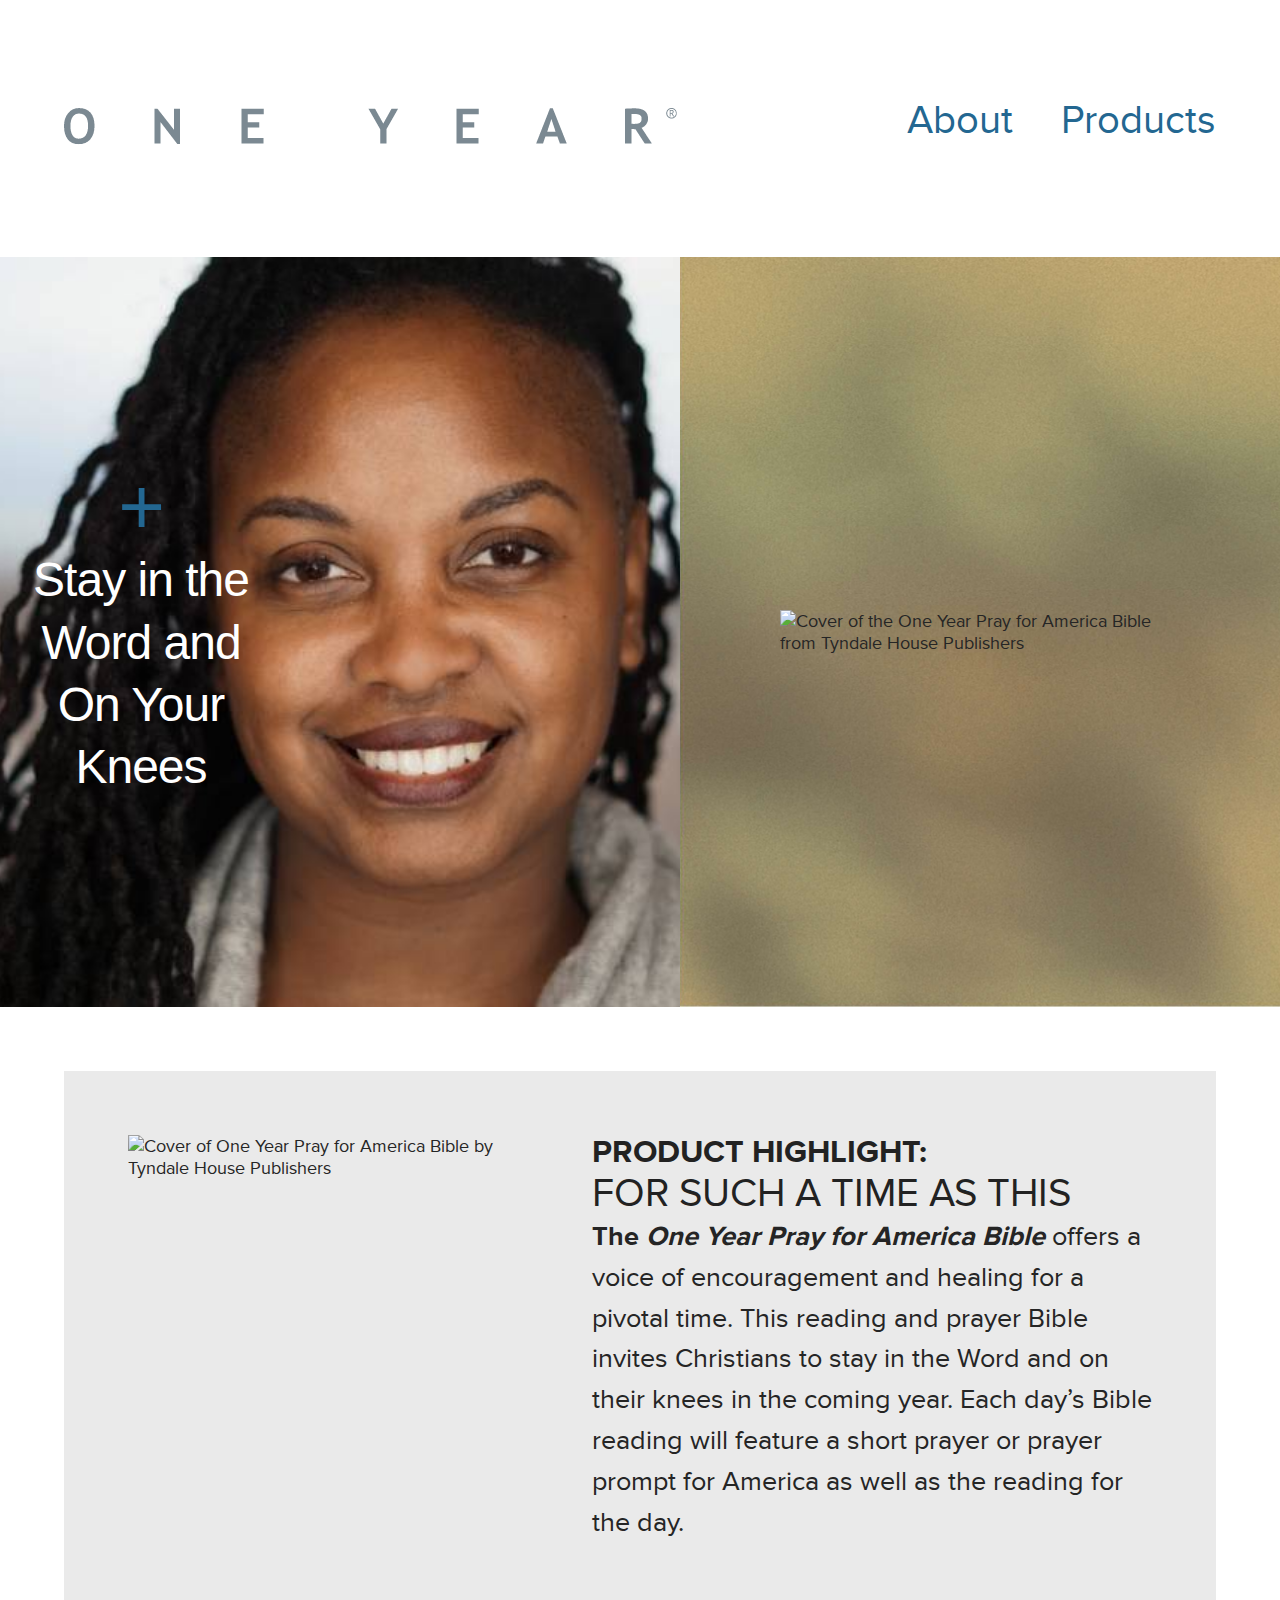
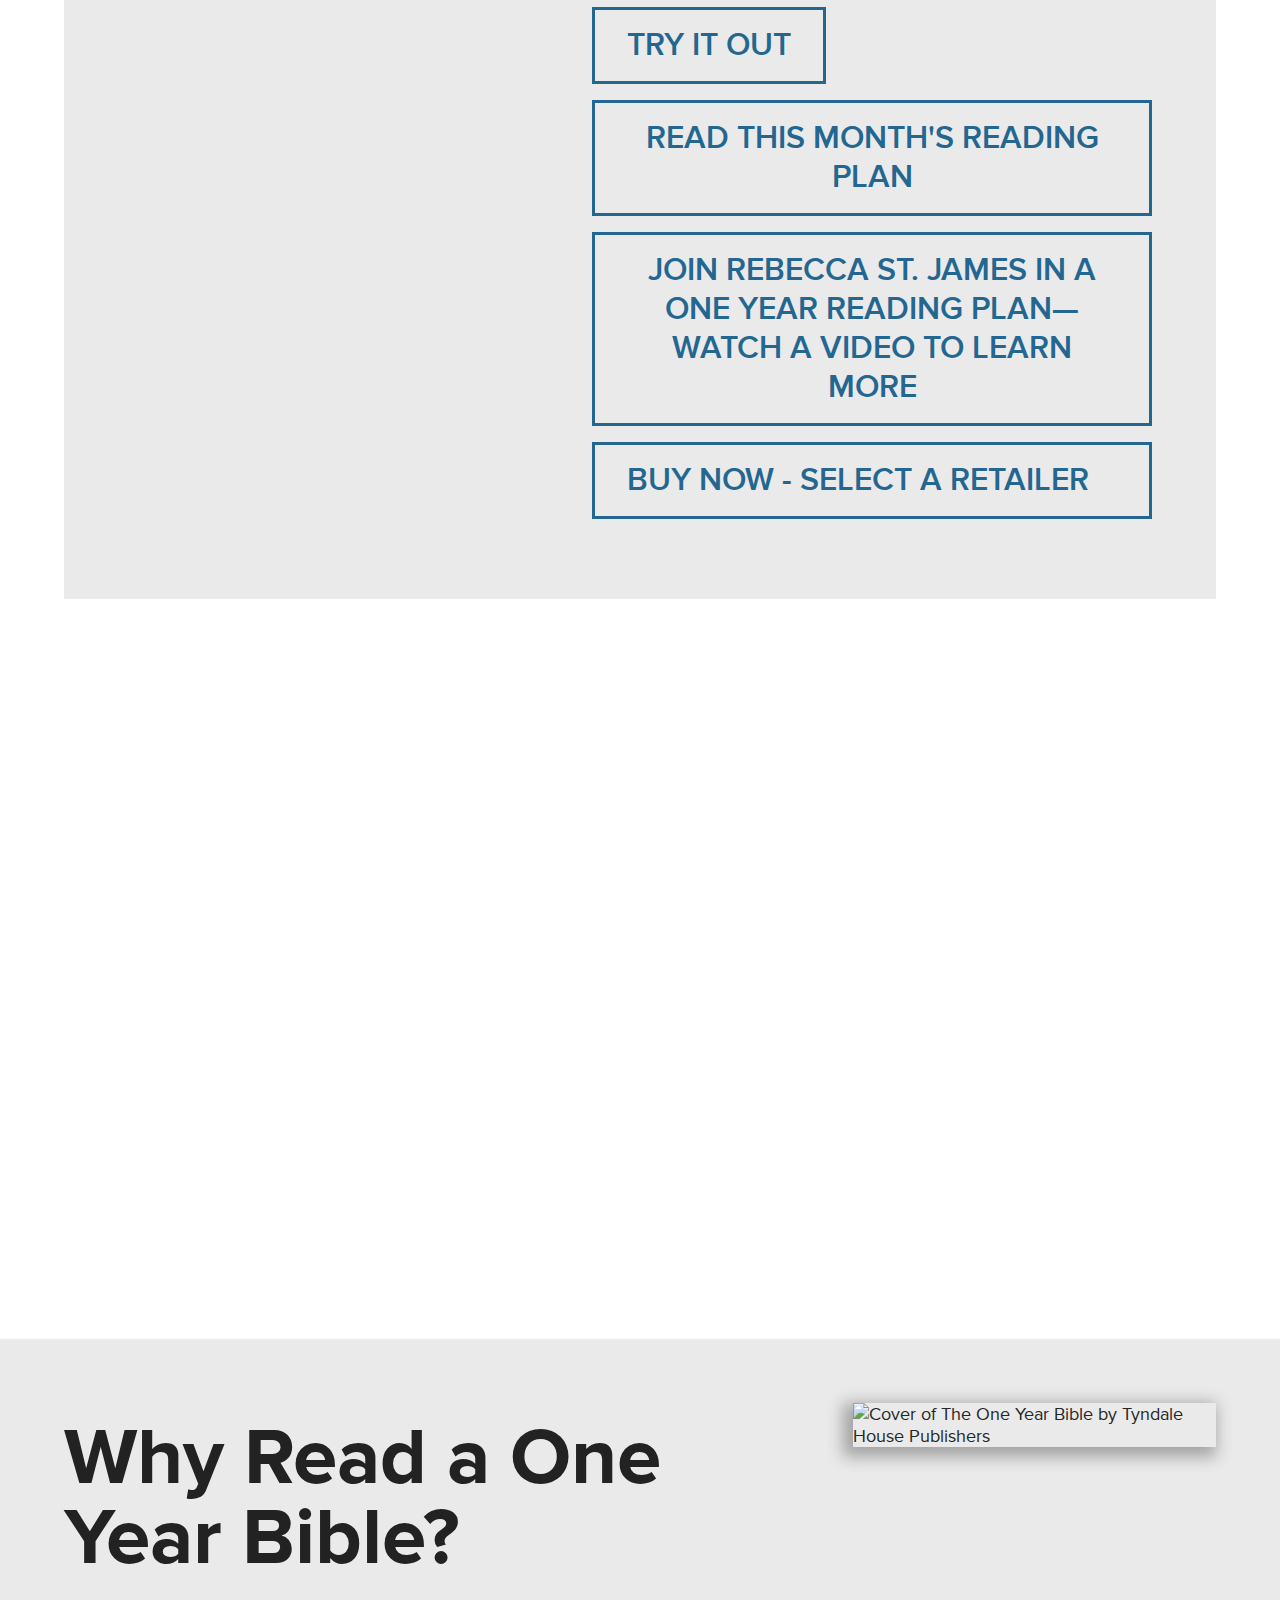
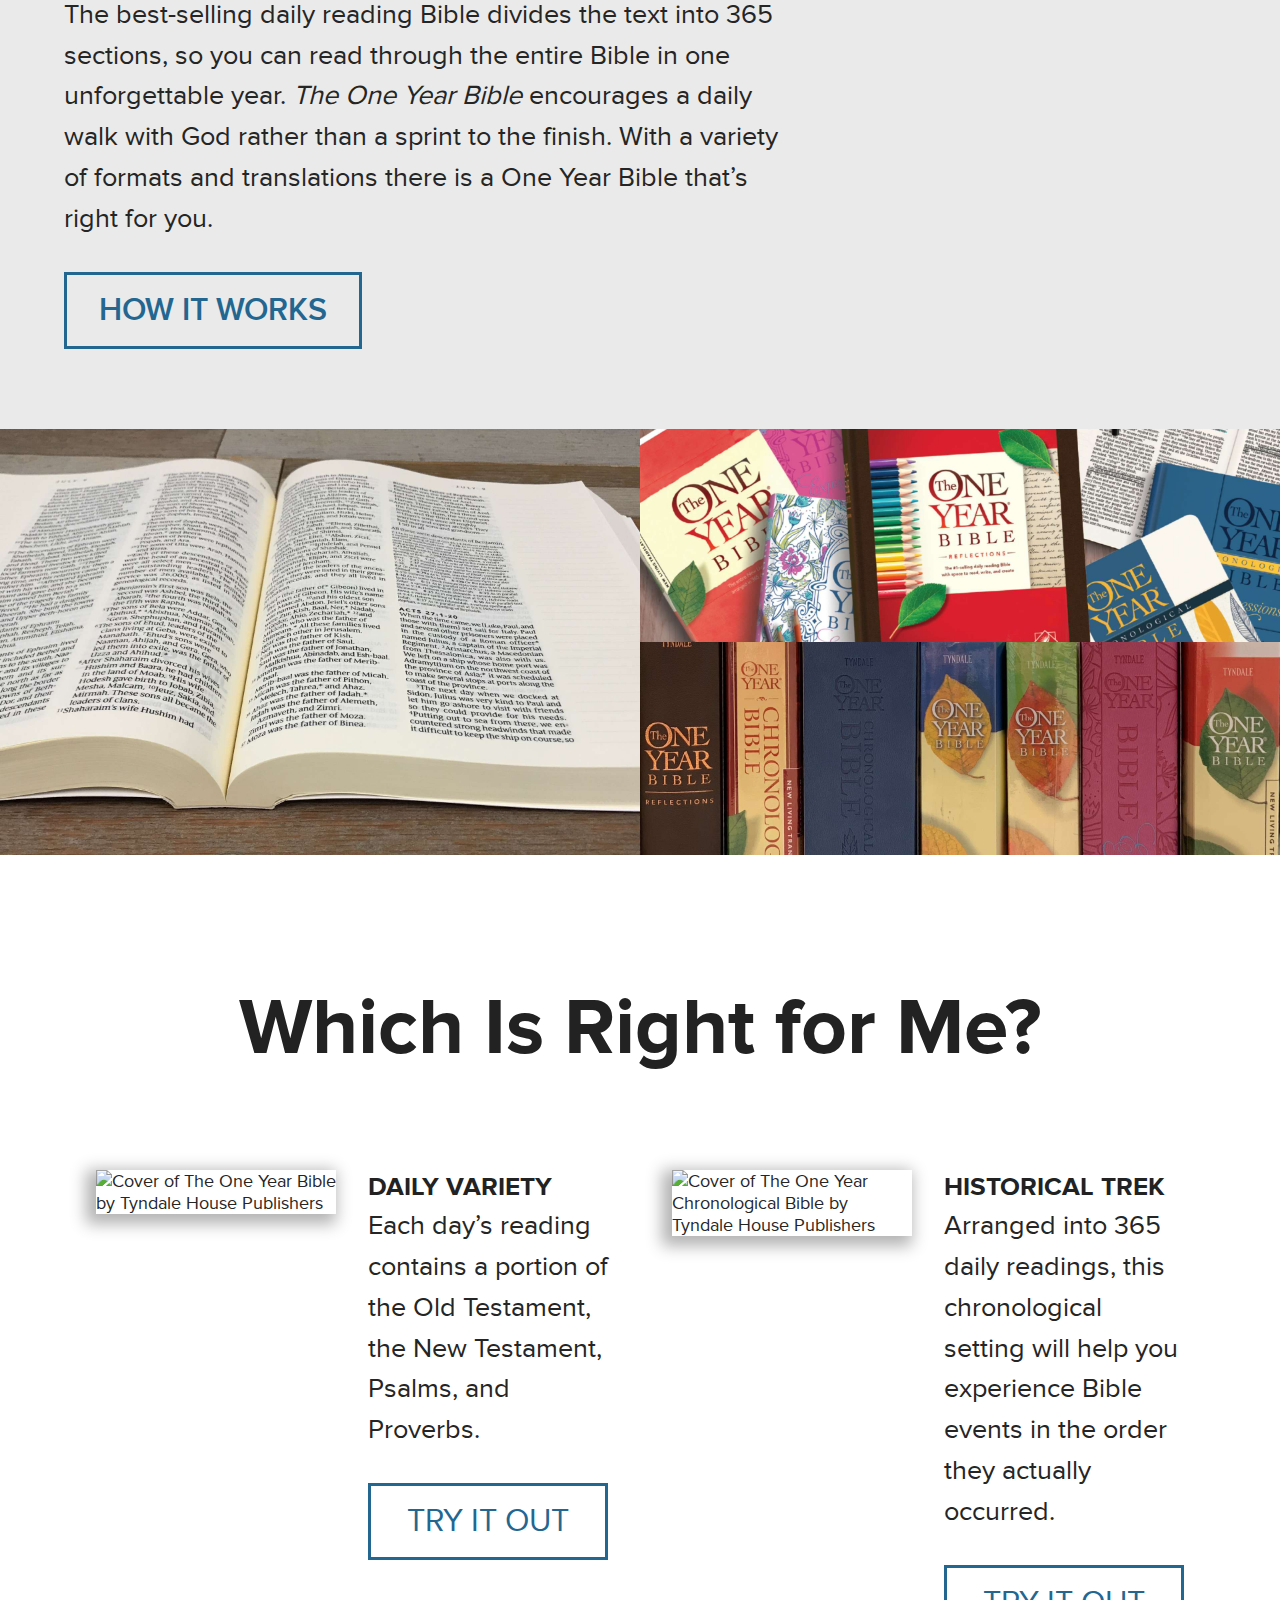
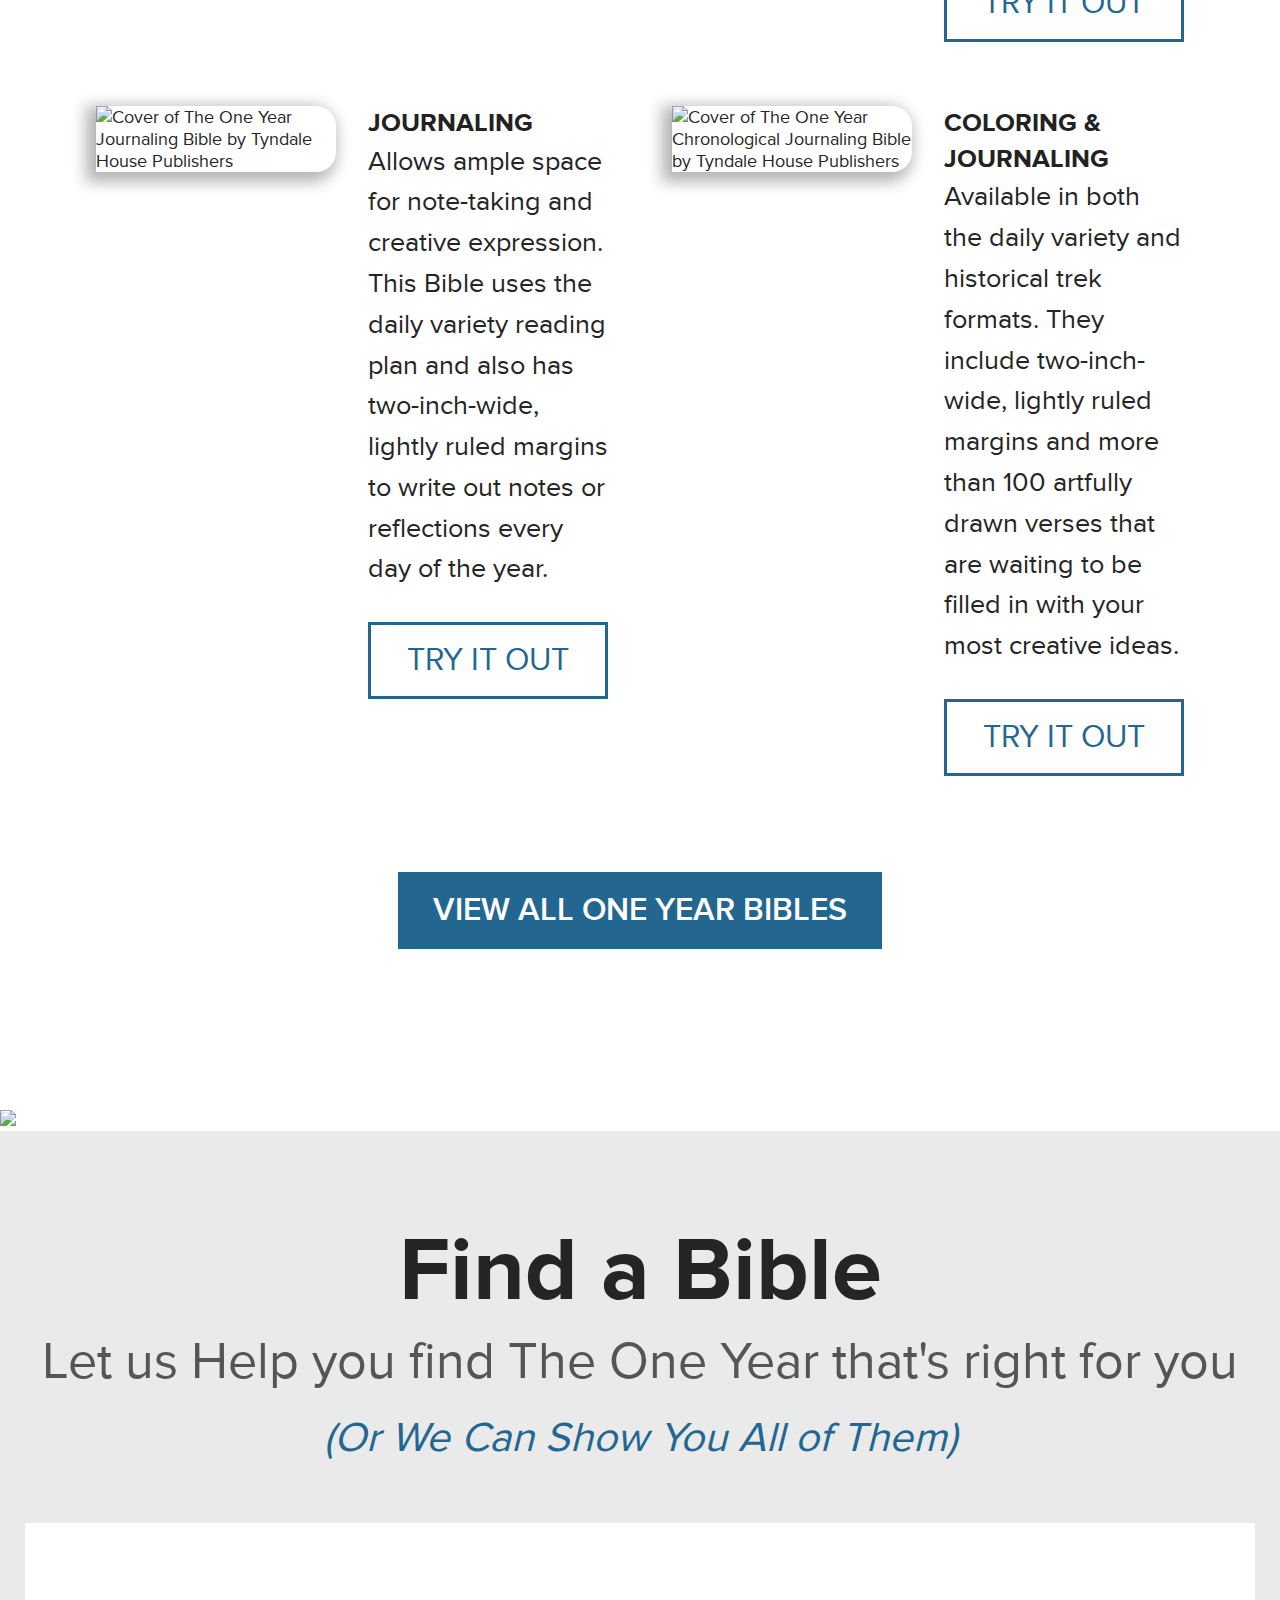
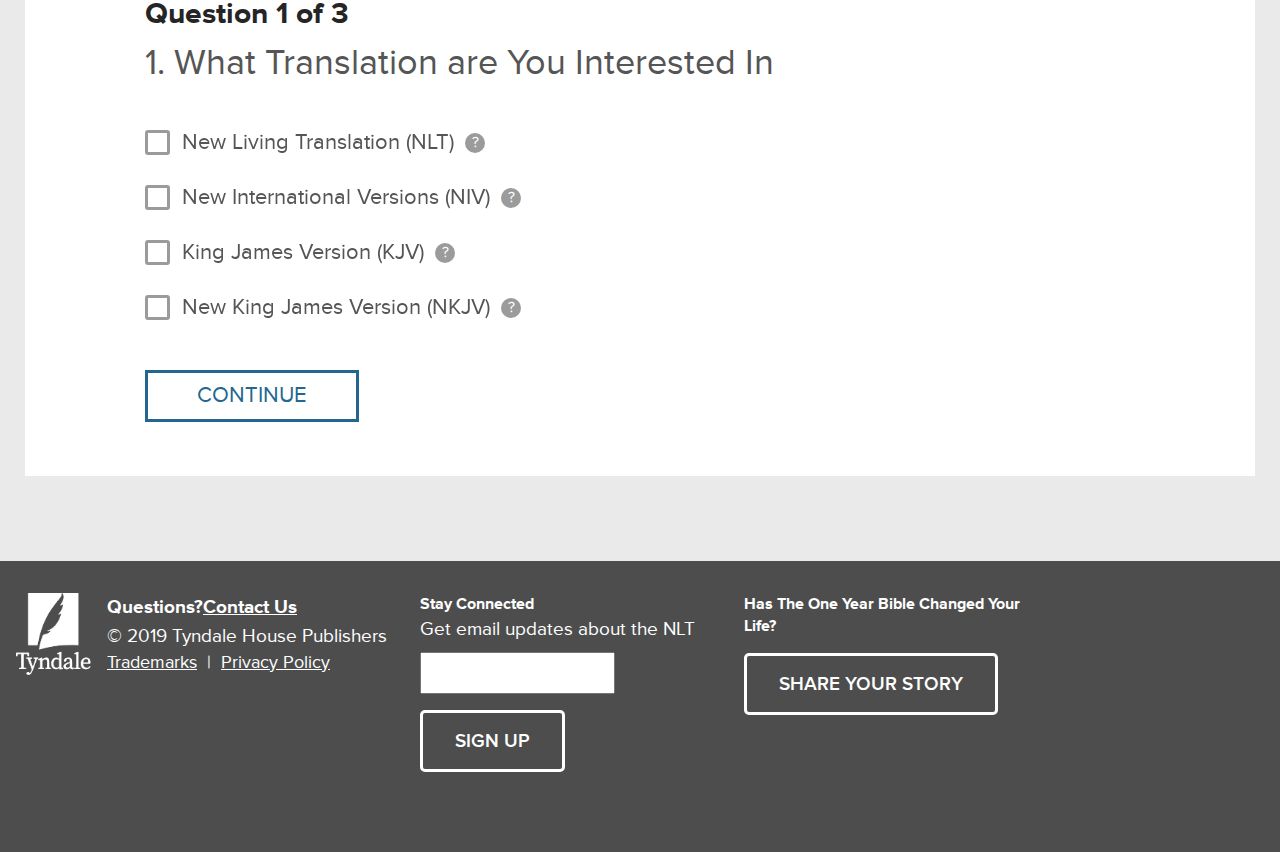
==== commit 1c20687f: "Home Page Changes" ====
--- a/index.html
+++ b/index.html
@@ -12,9 +12,10 @@
     <link rel="stylesheet" href="https://use.typekit.net/jdl2qvq.css"/>
     <!-- Load the main stylesheet-->
     <link rel="stylesheet" href="assets/css/main.css"/>
+    <!-- Load Bible Finder stylesheet-->
+    <link rel="stylesheet" href="assets/css/custom.css"/>
     <link rel="manifest" href="manifest.json"/>
     <link rel="apple-touch-icon" href="assets/img/apple-icon-180x180.png"/>
-	<link rel="stylesheet" href="assets/css/custom.css" />
   </head>
   <body>
     <div id="masthead">
@@ -52,6 +53,7 @@
           <footer class="about-buttons">
             <div class="about-buttons-wrapper"><a class="button button-ghost" href="https://www.paperturn-view.com/us/tyndale-bibles/one-year-pray-for-america-bible?pid=NTc57082&amp;v=1.8" target="_blank">Try it out</a></div>
             <div class="about-buttons-wrapper"><a class="button button-ghost reading-plan-trigger" href="#0">Read this month's reading plan</a></div>
+            <div class="about-buttons-wrapper"><a class="button button-ghost video-trigger" href="#0">Join Rebecca St. James in a one year reading plan&mdash;Watch a video to learn more</a></div>
             <div class="about-buttons-wrapper">
               <div class="button-group"><a class="button button-ghost retailer-button" href="#0">Buy Now - Select a Retailer <i class="zmdi zmdi-chevron-down"></i></a>
                 <ul class="button-dropdown-list" hidden="hidden">
@@ -103,6 +105,13 @@
           </footer>
         </div>
       </aside>
+      <div class="overlay"></div>
+      <aside id="video-modal">
+        <div class="video-modal-inner">
+          <p class="video-modal-close"><i class="zmdi zmdi-close"></i></p>
+          <div class="video flex-video"><iframe width="560" height="315" src="https://www.youtube.com/embed/Gy_Ysz41pxk" frameborder="0" allow="accelerometer; autoplay; encrypted-media; gyroscope; picture-in-picture" allowfullscreen></iframe></div>
+        </div>
+      </aside>
     </section>
     <section id="one-year">
       <div class="section-inner one-year-inner">
@@ -179,49 +188,41 @@
         <footer class="product-button-all"><a class="button" href="https://www.tyndale.com/l/one-year-bibles?tab=all&amp;zed=tab-all" target="_blank">View all One Year Bibles</a></footer>
       </div>
     </section>
-    <section>
-	      <div class="tyfb_wrapper">
-        <div class="text-center" id="mainHeading">
-            <div class="tyfb_heading">Find a Bible</div>
-            <p>Let us Help you find The One Year that's right for you</p>
-            <button id="showAllbtn">(Or We Can Show You All of Them)</button>
-           
-        </div>
-        <div class="text-center" id="headingShowAll" style="display: none;">
-            <div class="tyfb_heading">All One Year Products</div>
-            <button id="newSearchBtn">(Start a new search)</button>
-           
-        </div>
-        <div id="questionDiv" class="tyfb_quesarea">
-
-        </div>
-
-        <div class="tyfb_product-filters" id="resultDiv">
-            <h3 class="text-center" id="headerCurrentSelection">Your Current Selections</h3>
-            <div class="tyfb_container">
-                <div class="tyfb_row tyfb_row--center" id="currentSelections">
-                        
-
-                </div>
-                <div class="tyfb_search-result" id="noResultDiv" style="display: none;">
-                    <p>Your Current Search Returned No Results.</p>
-                    <span>Modify your selection above or see our recommended Bibles below.</span>
-                </div>
-                <div id="suggestedDiv" style="display: none;">
-                    <h3 class="text-center">Suggested Bibles:</h3>
-                    <p class="tyfb_product-filters__desc">The following results are a close match to your search.</p>
-                </div>
-                <div class="tyfb_row" id="productDiv">
-
-
-                </div>
-            </div>
-        </div>
-
-    </div>
-     
-	</section>
-	<footer class="site-footer" id="colophon">
+    <!-- Popup Ad-->
+    <div id="popup-ad">
+      <div class="popup-ad-inner">
+        <p class="popup-ad-close"><i class="zmdi zmdi-close"></i></p><a class="popup-ad-image" href="http://bit.ly/36w9jyt" target="_blank"><img src="assets/img/contest-image.jpg"/></a>
+      </div>
+    </div><section>
+<div class="tyfb_wrapper">
+<div class="text-center" id="mainHeading">
+<div class="tyfb_heading">Find a Bible</div>
+<p>Let us Help you find The One Year that's right for you</p>
+<button id="showAllbtn">(Or We Can Show You All of Them)</button>
+</div>
+<div class="text-center" id="headingShowAll" style="display: none;">
+<div class="tyfb_heading">All One Year Products</div>
+<button id="newSearchBtn">(Start a new search)</button>
+</div>
+<div id="questionDiv" class="tyfb_quesarea"></div>
+<div class="tyfb_product-filters" id="resultDiv">
+<h3 class="text-center" id="headerCurrentSelection">Your Current Selections</h3>
+<div class="tyfb_container">
+<div class="tyfb_row tyfb_row--center" id="currentSelections"></div>
+<div class="tyfb_search-result" id="noResultDiv" style="display: none;">
+<p>Your Current Search Returned No Results.</p>
+<span>Modify your selection above or see our recommended Bibles below.</span>
+</div>
+<div id="suggestedDiv" style="display: none;">
+<h3 class="text-center">Suggested Bibles:</h3>
+<p class="tyfb_product-filters__desc">The following results are a close match to your search.</p>
+</div>
+<div class="tyfb_row" id="productDiv"></div>
+</div>
+</div>
+</div>
+</section>
+    <footer class="site-footer" id="colophon">
       <div class="site-footer-inner">
         <div class="site-info">
           <section id="footer-logo"><a href="https://www.tyndale.com/" target="_blank"><img src="assets/img/tyndale-logo.png" alt="Tyndale House Publishers Logo"/></a></section>
@@ -255,9 +256,10 @@
     <script src="https://code.jquery.com/jquery-3.4.1.min.js" integrity="sha256-CSXorXvZcTkaix6Yvo6HppcZGetbYMGWSFlBw8HfCJo=" crossorigin="anonymous"></script>
     <!-- Loads app-specific JS-->
     <script src="./assets/js/app.js"></script>
+    <!-- Loads Bible Finder scripts-->
+    <script src="./assets/js/main.js"></script>
     <!-- Load Google Analytics-->
     <script async="async" src="https://www.googletagmanager.com/gtag/js?id=UA-105226049-10"></script>
-	<script src="./assets/js/main.js"></script>
     <script>
       window.dataLayer = window.dataLayer || [];
       function gtag(){dataLayer.push(arguments);}
